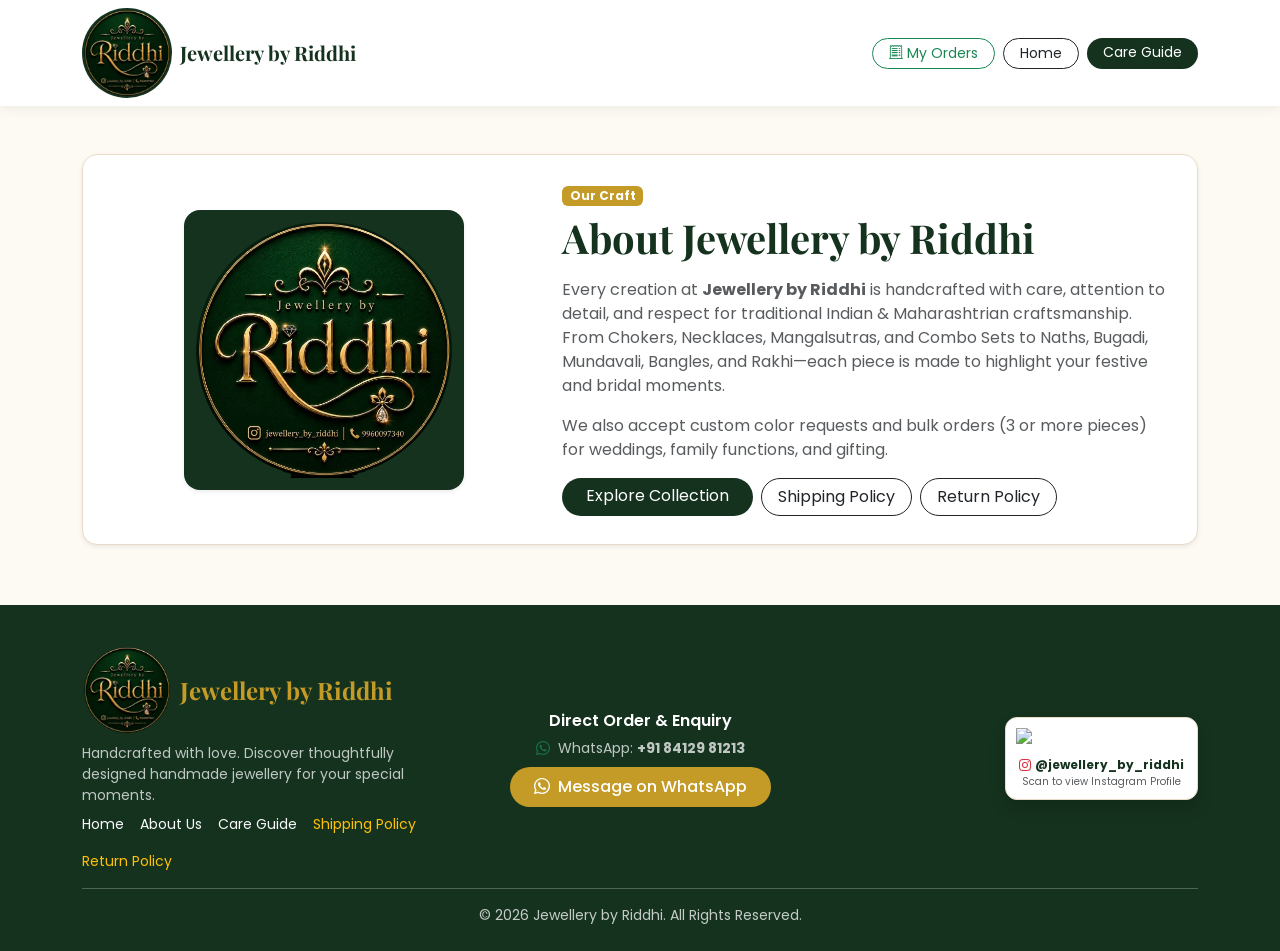
==== about.html @ 20cfe3bd "Add files via upload" ====
<!DOCTYPE html>
<html lang="en">
<head>
  <meta charset="UTF-8">
  <meta name="viewport" content="width=device-width, initial-scale=1.0">
  <title>About Us - Jewellery by Riddhi</title>
  <link href="https://cdn.jsdelivr.net/npm/bootstrap@5.3.2/dist/css/bootstrap.min.css" rel="stylesheet">
  <link rel="stylesheet" href="https://cdn.jsdelivr.net/npm/bootstrap-icons@1.11.1/font/bootstrap-icons.css">
  <link href="https://fonts.googleapis.com/css2?family=Playfair+Display:ital,wght@0,600;0,700;1,500&family=Poppins:wght@300;400;500;600&display=swap" rel="stylesheet">
  <link rel="stylesheet" href="css/style.css">
</head>
<body>
  <nav class="navbar sticky-top px-2 px-md-3">
    <div class="container d-flex justify-content-between align-items-center">
      <a href="index.html" class="d-flex align-items-center gap-2 text-decoration-none">
        <img src="assets/logo.png" alt="Jewellery by Riddhi Logo" class="brand-logo-img">
        <span class="brand-font fw-bold fs-5" style="color: var(--primary-green);">Jewellery by Riddhi</span>
      </a>
      <div class="d-flex gap-2">
        <button class="btn btn-outline-success btn-sm rounded-pill px-3 position-relative" data-bs-toggle="offcanvas" data-bs-target="#myOrdersOffcanvas"><i class="bi bi-receipt-cutoff me-1"></i>My Orders <span id="navOrdersCount" class="badge bg-success rounded-pill d-none">0</span></button>
        <a href="index.html" class="btn btn-outline-dark btn-sm rounded-pill px-3">Home</a>
        <a href="care-guide.html" class="btn btn-green btn-sm rounded-pill px-3">Care Guide</a>
      </div>
    </div>
  </nav>

  <section class="container my-5">
    <div class="info-card shadow-sm">
      <div class="row align-items-center g-4">
        <div class="col-md-5 text-center">
          <img src="assets/logo.png" alt="Jewellery by Riddhi" class="img-fluid rounded-4 shadow-sm" style="max-width: 280px; background:#15321e; padding:12px;">
        </div>
        <div class="col-md-7">
          <span class="badge mb-2" style="background-color: var(--accent-gold);">Our Craft</span>
          <h1 class="brand-font fw-bold mb-3" style="color: var(--primary-green);">About Jewellery by Riddhi</h1>
          <p class="text-muted">
            Every creation at <strong>Jewellery by Riddhi</strong> is handcrafted with care, attention to detail, and respect for traditional Indian & Maharashtrian craftsmanship. From Chokers, Necklaces, Mangalsutras, and Combo Sets to Naths, Bugadi, Mundavali, Bangles, and Rakhi—each piece is made to highlight your festive and bridal moments.
          </p>
          <p class="text-muted">
            We also accept custom color requests and bulk orders (3 or more pieces) for weddings, family functions, and gifting.
          </p>
          <div class="d-flex gap-2 flex-wrap mt-3">
            <a href="index.html" class="btn btn-green rounded-pill px-4">Explore Collection</a>
            <button class="btn btn-outline-dark rounded-pill px-3" onclick="openPolicyModal('shipping')">Shipping Policy</button>
            <button class="btn btn-outline-dark rounded-pill px-3" onclick="openPolicyModal('return')">Return Policy</button>
          </div>
        </div>
      </div>
    </div>
  </section>

  <!-- MY ORDERS OFFCANVAS -->
  <div class="offcanvas offcanvas-end" tabindex="-1" id="myOrdersOffcanvas">
    <div class="offcanvas-header" style="background-color: var(--primary-green); color: #fff;">
      <h5 class="offcanvas-title brand-font"><i class="bi bi-receipt-cutoff me-2"></i>My Placed Orders</h5>
      <button type="button" class="btn-close btn-close-white" data-bs-dismiss="offcanvas"></button>
    </div>
    <div class="offcanvas-body d-flex flex-column justify-content-between" style="background-color: var(--cream-bg);">
      <div>
        <div class="card border-0 shadow-sm p-2 mb-3 bg-white">
          <div class="row g-2">
            <div class="col-6">
              <label class="form-label mb-1 text-muted" style="font-size: 10px; font-weight: 600;">ORDER STATUS</label>
              <select id="myOrdersStatusFilter" class="form-select form-select-sm" onchange="renderMyOrders()">
                <option value="all">All Orders</option>
                <option value="Pending">Order Placed</option>
                <option value="Confirmed">Confirmation</option>
                <option value="Shipped">Shipped</option>
                <option value="Delivered">Delivered</option>
                <option value="Cancelled">Cancelled</option>
              </select>
            </div>
            <div class="col-6">
              <label class="form-label mb-1 text-muted" style="font-size: 10px; font-weight: 600;">DATE-WISE FILTER</label>
              <select id="myOrdersDateFilter" class="form-select form-select-sm" onchange="renderMyOrders()">
                <option value="all">All Dates</option>
                <option value="30d">Last 30 Days</option>
                <option value="3m">Last 3 Months</option>
                <option value="2026">Year 2026</option>
                <option value="2025">Year 2025</option>
              </select>
            </div>
          </div>
        </div>
        <div id="myOrdersListContainer"></div>
      </div>
      <div class="border-top pt-2 mt-2 text-center">
        <small class="text-muted d-block mb-2" style="font-size: 11px;">Orders placed on this device are saved here automatically.</small>
        <button class="btn btn-outline-danger btn-sm rounded-pill px-3" onclick="clearOrderHistory()">Clear History</button>
      </div>
    </div>
  </div>

  <div class="modal fade" id="policyModal" tabindex="-1" aria-hidden="true">
    <div class="modal-dialog modal-dialog-centered modal-lg">
      <div class="modal-content" style="background-color: var(--cream-bg); border-radius: 16px;">
        <div class="modal-header" style="background-color: var(--primary-green); color: #fff;">
          <h5 class="modal-title brand-font" id="policyModalTitle">Policy Details</h5>
          <button type="button" class="btn-close btn-close-white" data-bs-dismiss="modal"></button>
        </div>
        <div class="modal-body" id="policyModalBody"></div>
        <div class="modal-footer border-0">
          <button type="button" class="btn btn-green btn-sm px-4 rounded-pill" data-bs-dismiss="modal">Close</button>
        </div>
      </div>
    </div>
  </div>
  <footer>
    <div class="container">
      <div class="row g-4 align-items-center text-center text-md-start">
        <div class="col-md-4">
          <div class="d-flex align-items-center justify-content-center justify-content-md-start gap-2 mb-2">
            <img src="assets/logo.png" alt="Jewellery by Riddhi" class="brand-logo-img">
            <h4 class="brand-font fw-bold m-0" style="color: var(--accent-gold);">Jewellery by Riddhi</h4>
          </div>
          <p class="small text-light opacity-75 mb-2">Handcrafted with love. Discover thoughtfully designed handmade jewellery for your special moments.</p>
          <div class="d-flex justify-content-center justify-content-md-start gap-3 small flex-wrap">
            <a href="index.html" class="text-light text-decoration-none">Home</a>
            <a href="about.html" class="text-light text-decoration-none">About Us</a>
            <a href="care-guide.html" class="text-light text-decoration-none">Care Guide</a>
            <a href="javascript:void(0)" class="text-warning text-decoration-none" onclick="openPolicyModal('shipping')">Shipping Policy</a>
            <a href="javascript:void(0)" class="text-warning text-decoration-none" onclick="openPolicyModal('return')">Return Policy</a>
          </div>
        </div>

        <div class="col-md-4 text-center">
          <h6 class="fw-semibold mb-2">Direct Order & Enquiry</h6>
          <p class="small mb-2 text-light opacity-75">
            <i class="bi bi-whatsapp text-success me-1"></i> WhatsApp: <strong>+91 84129 81213</strong>
          </p>
          <a href="https://wa.me/918412981213?text=Hello%20Jewellery%20by%20Riddhi!%20I%20have%20an%20enquiry." target="_blank" class="btn btn-gold px-4 py-2 rounded-pill">
            <i class="bi bi-whatsapp me-1"></i> Message on WhatsApp
          </a>
        </div>

        <div class="col-md-4 text-center text-md-end">
          <div class="qr-box shadow">
            <img src="https://api.qrserver.com/v1/create-qr-code/?size=150x150&data=https://www.instagram.com/jewellery_by_riddhi/" alt="Instagram QR Code">
            <div class="fw-bold mt-1" style="color: var(--primary-green); font-size: 12px;">
              <i class="bi bi-instagram text-danger me-1"></i>@jewellery_by_riddhi
            </div>
            <div class="text-muted" style="font-size: 10px;">Scan to view Instagram Profile</div>
          </div>
        </div>
      </div>

      <hr class="border-light opacity-25 my-3">
      <p class="text-center small mb-0 opacity-75">© 2026 Jewellery by Riddhi. All Rights Reserved.</p>
    </div>
  </footer>

  <script src="https://cdn.jsdelivr.net/npm/bootstrap@5.3.2/dist/js/bootstrap.bundle.min.js"></script>
  <script src="js/data.js"></script>
  <script src="js/app.js"></script>
</body>
</html>
---- css/style.css ----
:root {
  --primary-green: #15321e;
  --primary-green-light: #1f492c;
  --accent-gold: #c59b27;
  --accent-gold-light: #e6c35c;
  --cream-bg: #fdfaf3;
  --card-peach: #fae8d4;
  --text-dark: #2c2c2c;
}

body {
  font-family: 'Poppins', sans-serif;
  background-color: var(--cream-bg);
  color: var(--text-dark);
  overflow-x: hidden;
}

h1, h2, h3, h4, .brand-font {
  font-family: 'Playfair Display', serif;
}

/* ==========================================
   ANIMATIONS & KEYFRAMES
   ========================================== */
@keyframes goldShimmer {
  0% { background-position: -200% center; }
  100% { background-position: 200% center; }
}

@keyframes floatAccent {
  0%, 100% { transform: translateY(0px) rotate(0deg); }
  50% { transform: translateY(-8px) rotate(3deg); }
}

@keyframes pulseUrgency {
  0%, 100% { transform: scale(1); box-shadow: 0 0 0 0 rgba(197, 155, 39, 0.45); }
  50% { transform: scale(1.03); box-shadow: 0 0 0 8px rgba(197, 155, 39, 0); }
}

@keyframes marqueeScroll {
  0% { transform: translateX(0%); }
  100% { transform: translateX(-50%); }
}

@keyframes cardReveal {
  from {
    opacity: 0;
    transform: translateY(18px);
  }
  to {
    opacity: 1;
    transform: translateY(0);
  }
}

.stagger-card {
  animation: cardReveal 0.55s cubic-bezier(0.22, 1, 0.36, 1) both;
}

.gold-shimmer-text {
  background: linear-gradient(90deg, var(--primary-green) 0%, #8b6914 35%, var(--accent-gold) 50%, #8b6914 65%, var(--primary-green) 100%);
  background-size: 200% auto;
  -webkit-background-clip: text;
  -webkit-text-fill-color: transparent;
  animation: goldShimmer 4.5s linear infinite;
}

/* ==========================================
   FESTIVE OFFER MARQUEE RIBBON
   ========================================== */
.offer-marquee-bar {
  background: linear-gradient(90deg, #102617, var(--primary-green), #1b4027, var(--primary-green), #102617);
  color: #fff;
  border-bottom: 1.5px solid var(--accent-gold);
  overflow: hidden;
  white-space: nowrap;
  padding: 7px 0;
  font-size: 12.5px;
  letter-spacing: 0.4px;
  position: relative;
  z-index: 1031;
}

.offer-marquee-track {
  display: inline-flex;
  width: max-content;
  animation: marqueeScroll 28s linear infinite;
}

.offer-marquee-bar:hover .offer-marquee-track {
  animation-play-state: paused;
}

.offer-marquee-item {
  display: inline-flex;
  align-items: center;
  gap: 8px;
  padding: 0 28px;
  color: #fdfaf3;
  font-weight: 500;
}

.offer-marquee-item .gold-pill {
  background: linear-gradient(135deg, var(--accent-gold), #e5be46);
  color: #15321e;
  font-weight: 700;
  padding: 1px 8px;
  border-radius: 50px;
  font-size: 11px;
  text-transform: uppercase;
}

/* ==========================================
   NAVBAR & CENTERED BRAND LOGO
   ========================================== */
.navbar {
  background-color: #ffffff;
  box-shadow: 0 2px 12px rgba(21, 50, 30, 0.08);
  padding-top: 8px;
  padding-bottom: 8px;
}

.navbar-grid {
  display: grid;
  grid-template-columns: 1fr auto 1fr;
  align-items: center;
  width: 100%;
}

.nav-left-slot {
  justify-self: start;
}

.nav-center-slot {
  justify-self: center;
}

.nav-right-slot {
  justify-self: end;
}

.brand-logo-img {
  width: 90px;
  height: 90px;
  object-fit: contain;
  border-radius: 50%;
  background-color: #15321e;
  padding: 2px;
  transition: transform 0.3s ease, box-shadow 0.3s ease;
}

.brand-logo-img:hover {
  transform: scale(1.04);
  box-shadow: 0 4px 14px rgba(197, 155, 39, 0.35);
}

@media (max-width: 576px) {
  .brand-logo-img {
    width: 64px;
    height: 64px;
  }
}

/* ==========================================
   HERO SECTION & FLOATING ACCENTS
   ========================================== */
.hero-section {
  background: linear-gradient(rgba(253, 250, 243, 0.85), rgba(245, 232, 210, 0.91)),
              url('https://images.unsplash.com/photo-1611591437281-460bfbe1220a?auto=format&fit=crop&w=1200&q=80') center/cover;
  padding: 46px 15px 40px;
  border-bottom: 1px solid #eadbc8;
  position: relative;
  overflow: hidden;
}

.hero-float-badge {
  position: absolute;
  color: rgba(197, 155, 39, 0.25);
  font-size: 2.2rem;
  pointer-events: none;
  animation: floatAccent 4.5s ease-in-out infinite;
}

.hero-float-1 { top: 18px; left: 8%; animation-delay: 0s; }
.hero-float-2 { bottom: 20px; right: 10%; animation-delay: 1.5s; }
.hero-float-3 { top: 28px; right: 18%; font-size: 1.5rem; animation-delay: 0.8s; }

/* ==========================================
   HOME PAGE HIGHLIGHTED OFFER CARDS
   ========================================== */
.offer-highlight-card {
  background: linear-gradient(135deg, #fffdf9 0%, #fae8d4 100%);
  border: 1.5px solid #e2be78;
  border-radius: 14px;
  padding: 16px 18px;
  position: relative;
  overflow: hidden;
  transition: transform 0.28s ease, box-shadow 0.28s ease;
  height: 100%;
  cursor: pointer;
}

.offer-highlight-card:hover {
  transform: translateY(-4px);
  box-shadow: 0 10px 22px rgba(21, 50, 30, 0.13);
}

.offer-highlight-card.featured-green {
  background: linear-gradient(135deg, #15321e 0%, #224d30 100%);
  border-color: var(--accent-gold);
  color: #fff;
}

.offer-urgency-pill {
  display: inline-block;
  background: #dc3545;
  color: #fff;
  font-size: 10px;
  font-weight: 600;
  padding: 2px 9px;
  border-radius: 50px;
  letter-spacing: 0.4px;
  animation: pulseUrgency 2.4s infinite;
}

.btn-green {
  background-color: var(--primary-green);
  color: #fff;
  border: none;
  transition: all 0.25s ease;
}
.btn-green:hover {
  background-color: #1f492c;
  color: #fff;
  transform: translateY(-1px);
  box-shadow: 0 4px 12px rgba(21, 50, 30, 0.2);
}

.btn-gold {
  background-color: var(--accent-gold);
  color: #fff;
  border: none;
  font-weight: 500;
  transition: all 0.25s ease;
}
.btn-gold:hover {
  background-color: #b0881e;
  color: #fff;
  transform: translateY(-1px);
}

/* Section Titles */
.section-title {
  font-style: italic;
  font-weight: 700;
  color: var(--primary-green);
}

/* Category & New Arrival Cards */
.custom-card {
  background-color: var(--card-peach);
  border: 1px solid #eed6bc;
  border-radius: 12px;
  overflow: hidden;
  transition: transform 0.3s ease, box-shadow 0.3s ease, border-color 0.3s ease;
  cursor: pointer;
  height: 100%;
}
.custom-card:hover {
  transform: translateY(-5px);
  border-color: var(--accent-gold);
  box-shadow: 0 10px 20px rgba(21, 50, 30, 0.14);
}
.custom-card img {
  width: 100%;
  height: auto;
  object-fit: inherit !important;
  transition: transform 0.4s ease;
}
.custom-card:hover img {
  transform: scale(1.04);
}
.card-footer-title {
  padding: 10px 8px;
  text-align: center;
  font-family: 'Playfair Display', serif;
  font-weight: 600;
  font-size: 0.95rem;
  color: var(--primary-green);
}

/* Product Grid Card */
.product-card {
  background: #fff;
  border: 1px solid #eadbc8;
  border-radius: 12px;
  overflow: hidden;
  transition: transform 0.3s ease, box-shadow 0.3s ease, border-color 0.3s ease;
  cursor: pointer;
  height: 100%;
  display: flex;
  flex-direction: column;
  justify-content: space-between;
}
.product-card:hover {
  box-shadow: 0 10px 24px rgba(21, 50, 30, 0.12);
  border-color: var(--accent-gold);
  transform: translateY(-4px);
}
.product-card img {
  width: 100%;
  height: 240px;
  object-fit: inherit;
  transition: transform 0.4s ease;
}
.product-card:hover img {
  transform: scale(1.03);
}

/* Price & Discount Badges */
.price-tag {
  color: var(--primary-green);
  font-weight: 700;
  font-size: 1.05rem;
}
.actual-price {
  text-decoration: line-through;
  color: #8c8c8c;
  font-size: 0.82rem;
  font-weight: 400;
}
.discount-badge {
  background: linear-gradient(135deg, #d6334c, #b01e35);
  color: #fff;
  font-size: 10px;
  font-weight: 600;
  padding: 2px 7px;
  border-radius: 50px;
  letter-spacing: 0.3px;
}

/* Out of stock / Available Soon styling */
.product-card.out-of-stock img {
  filter: grayscale(50%) opacity(0.88);
}

/* Custom City Autocomplete Dropdown */
.city-autocomplete-wrap {
  position: relative;
}
.city-suggestions-list {
  position: absolute;
  top: 100%;
  left: 0;
  right: 0;
  z-index: 1060;
  background: #fff;
  border: 1px solid #d8c3a5;
  border-top: none;
  border-radius: 0 0 10px 10px;
  max-height: 175px;
  overflow-y: auto;
  box-shadow: 0 8px 18px rgba(0, 0, 0, 0.12);
}
.city-suggestion-item {
  padding: 7px 12px;
  font-size: 12.5px;
  cursor: pointer;
  border-bottom: 1px solid #f5eee4;
  display: flex;
  align-items: center;
  gap: 6px;
}
.city-suggestion-item:last-child {
  border-bottom: none;
}
.city-suggestion-item:hover,
.city-suggestion-item.active {
  background-color: #fae8d4;
  color: var(--primary-green);
  font-weight: 600;
}

/* Product Detail Gallery & Fullscreen Trigger */
.media-main-box {
  width: 100%;
  height: 290px;
  background: #fff;
  border-radius: 12px;
  overflow: hidden;
  border: 1px solid #eadbc8;
  position: relative;
  display: flex;
  align-items: center;
  justify-content: center;
}
.media-main-box img,
.media-main-box video {
  width: 100%;
  height: 100%;
  object-fit: inherit;
  cursor: zoom-in;
}
.fullscreen-btn {
  position: absolute;
  top: 10px;
  right: 10px;
  z-index: 5;
  background: rgba(21, 50, 30, 0.85);
  color: #fff;
  border: 1px solid var(--accent-gold);
  border-radius: 8px;
  padding: 5px 9px;
  font-size: 12px;
  cursor: pointer;
}
.thumb-list {
  display: flex;
  gap: 8px;
  margin-top: 10px;
  overflow-x: auto;
  padding-bottom: 4px;
}
.thumb-item {
  width: 64px;
  height: 64px;
  border-radius: 8px;
  overflow: hidden;
  border: 2px solid transparent;
  cursor: pointer;
  position: relative;
  flex-shrink: 0;
}
.thumb-item.active {
  border-color: var(--primary-green);
}
.thumb-item img {
  width: 100%;
  height: 100%;
  object-fit: cover;
}
.video-badge-icon {
  position: absolute;
  inset: 0;
  background: rgba(0, 0, 0, 0.45);
  color: #fff;
  display: flex;
  align-items: center;
  justify-content: center;
  font-size: 1.3rem;
}

/* Fullscreen Lightbox Overlay */
.fullscreen-overlay {
  position: fixed;
  inset: 0;
  background: rgba(0, 0, 0, 0.94);
  z-index: 2000;
  display: none;
  align-items: center;
  justify-content: center;
  padding: 20px;
}
.fullscreen-overlay.active {
  display: flex;
}
.fullscreen-overlay img,
.fullscreen-overlay video {
  max-width: 96vw;
  max-height: 90vh;
  border-radius: 10px;
  box-shadow: 0 10px 35px rgba(0,0,0,0.6);
}
.close-fullscreen-btn {
  position: fixed;
  top: 18px;
  right: 22px;
  z-index: 2010;
  background: #fff;
  color: #000;
  border: none;
  width: 42px;
  height: 42px;
  border-radius: 50%;
  font-size: 22px;
  font-weight: bold;
  cursor: pointer;
}

/* QR Card */
.qr-box {
  background: #fff;
  border: 1px solid #eadbc8;
  border-radius: 12px;
  padding: 10px;
  text-align: center;
  display: inline-block;
}
.qr-box img {
  width: 115px;
  height: 115px;
}

/* Floating Cart */
.floating-cart {
  position: fixed;
  bottom: 20px;
  right: 20px;
  z-index: 1040;
  background-color: var(--primary-green);
  color: #fff;
  border: 2px solid var(--accent-gold);
  border-radius: 50px;
  padding: 10px 18px;
  box-shadow: 0 4px 15px rgba(0,0,0,0.25);
  display: flex;
  align-items: center;
  gap: 8px;
  cursor: pointer;
  transition: transform 0.25s ease;
}
.floating-cart:hover {
  transform: scale(1.04);
}

/* Info / Page Cards */
.info-card {
  background: #fff;
  border: 1px solid #eadbc8;
  border-radius: 15px;
  padding: 28px;
}

/* Footer */
footer {
  background-color: var(--primary-green);
  color: #fff;
  padding: 40px 15px 25px;
  margin-top: 60px;
}


/* ==========================================
   FAVORITES / WISHLIST HEART BUTTON
   ========================================== */
.fav-heart-btn {
  position: absolute;
  bottom: 8px;
  right: 8px;
  z-index: 4;
  width: 32px;
  height: 32px;
  border-radius: 50%;
  background: rgba(255, 255, 255, 0.94);
  border: 1px solid #eadbc8;
  color: #8c8c8c;
  display: flex;
  align-items: center;
  justify-content: center;
  font-size: 15px;
  box-shadow: 0 2px 8px rgba(0,0,0,0.12);
  transition: transform 0.2s ease, color 0.2s ease, background-color 0.2s ease;
  cursor: pointer;
}
.fav-heart-btn:hover {
  transform: scale(1.12);
  color: #dc3545;
}
.fav-heart-btn.active {
  color: #dc3545;
  background: #fff0f3;
  border-color: #f5c2c7;
}
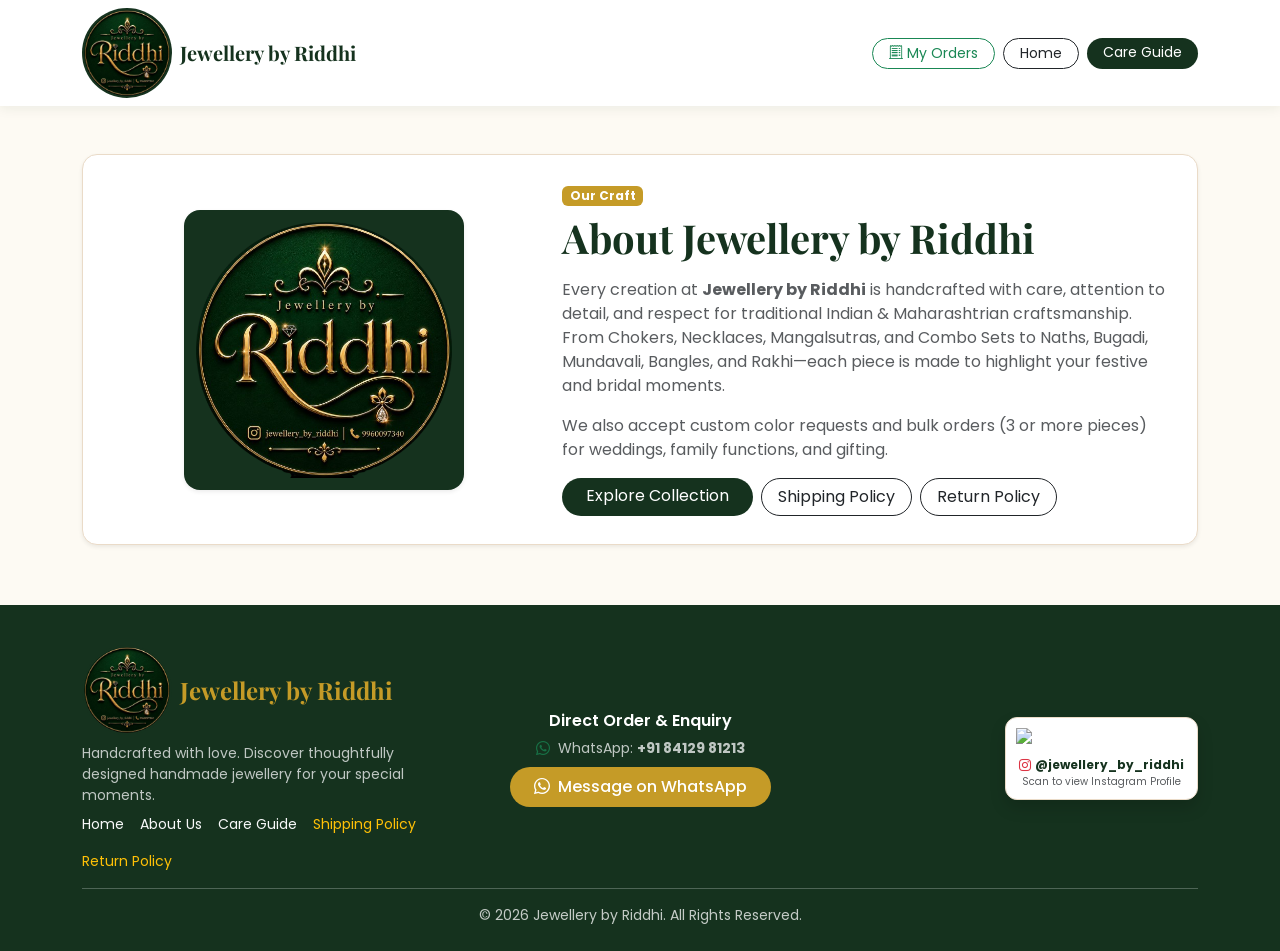
==== commit 6039ad27: "Add files via upload" ====
--- a/about.html
+++ b/about.html
@@ -150,7 +150,7 @@
   </footer>
 
   <script src="https://cdn.jsdelivr.net/npm/bootstrap@5.3.2/dist/js/bootstrap.bundle.min.js"></script>
-  <script src="js/data.js"></script>
-  <script src="js/app.js"></script>
+  <script src="js/data.js?v=34"></script>
+  <script src="js/app.js?v=34"></script>
 </body>
 </html>
--- a/css/style.css
+++ b/css/style.css
@@ -167,6 +167,7 @@
 .hero-section {
   background: linear-gradient(rgba(253, 250, 243, 0.85), rgba(245, 232, 210, 0.91)),
               url('https://images.unsplash.com/photo-1611591437281-460bfbe1220a?auto=format&fit=crop&w=1200&q=80') center/cover;
+  /* background-image: url("../assets/bg.png"); */
   padding: 46px 15px 40px;
   border-bottom: 1px solid #eadbc8;
   position: relative;
@@ -274,7 +275,7 @@
 .custom-card img {
   width: 100%;
   height: auto;
-  object-fit: inherit !important;
+  object-fit: cover;
   transition: transform 0.4s ease;
 }
 .custom-card:hover img {
@@ -310,7 +311,7 @@
 .product-card img {
   width: 100%;
   height: 240px;
-  object-fit: inherit;
+  object-fit: cover;
   transition: transform 0.4s ease;
 }
 .product-card:hover img {
@@ -384,7 +385,7 @@
 /* Product Detail Gallery & Fullscreen Trigger */
 .media-main-box {
   width: 100%;
-  height: 290px;
+  height: 340px;
   background: #fff;
   border-radius: 12px;
   overflow: hidden;
@@ -398,7 +399,7 @@
 .media-main-box video {
   width: 100%;
   height: 100%;
-  object-fit: inherit;
+  object-fit: cover;
   cursor: zoom-in;
 }
 .fullscreen-btn {
@@ -571,3 +572,159 @@
   background: #fff0f3;
   border-color: #f5c2c7;
 }
+
+
+/* ==========================================
+   MOBILE RESPONSIVE POLISH (PREVENT LAYOUT BREAKING)
+   ========================================== */
+html, body {
+  max-width: 100%;
+  overflow-x: hidden;
+}
+
+img, video, iframe {
+  max-width: 100%;
+}
+
+.table-responsive {
+  overflow-x: auto;
+  -webkit-overflow-scrolling: touch;
+}
+
+@media (max-width: 576px) {
+  .offer-marquee-bar {
+    font-size: 11px;
+    padding: 5px 0;
+  }
+  .offer-marquee-item {
+    padding: 0 14px;
+    gap: 6px;
+  }
+  .navbar .container {
+    padding-left: 6px;
+    padding-right: 6px;
+  }
+  .nav-right-slot {
+    gap: 5px !important;
+  }
+  .nav-right-slot .btn {
+    padding: 4px 7px !important;
+  }
+  .hero-section {
+    padding: 28px 10px 24px;
+  }
+  .hero-section h1.display-5 {
+    font-size: 1.55rem !important;
+    line-height: 1.25;
+  }
+  .offer-highlight-card {
+    padding: 13px 14px;
+  }
+  .offer-highlight-card h5 {
+    font-size: 1rem;
+  }
+  .product-card img {
+    height: 175px;
+  }
+  .media-main-box {
+    height: 255px;
+  }
+  .thumb-item {
+    width: 54px;
+    height: 54px;
+  }
+  .floating-cart {
+    bottom: 12px;
+    right: 12px;
+    padding: 8px 13px;
+    font-size: 12px;
+  }
+  .offcanvas {
+    max-width: 92vw !important;
+  }
+  .admin-top-bar .container {
+    flex-direction: column;
+    align-items: flex-start !important;
+  }
+  .admin-top-bar .btn {
+    font-size: 11px;
+    padding: 4px 10px;
+  }
+  .size-pill-badge {
+    font-size: 10.5px;
+    padding: 3px 6px;
+  }
+}
+
+
+/* ==========================================
+   MOBILE CARD VIEW FOR ADMIN TABLES (< 768px)
+   ========================================== */
+@media (max-width: 767.98px) {
+  .navbar-grid {
+    gap: 4px;
+  }
+  .section-title {
+    font-size: 1.25rem;
+  }
+  .card-footer-title {
+    font-size: 0.85rem;
+    padding: 8px 6px;
+  }
+  .product-card .p-2 {
+    padding: 8px !important;
+  }
+  .product-card h6.small {
+    font-size: 0.8rem;
+    line-height: 1.3;
+  }
+  .price-tag {
+    font-size: 0.92rem;
+  }
+
+  /* Transform Admin Tables into Full-Detail Stacked Cards on Mobile */
+  table.admin-mobile-cards thead {
+    display: none;
+  }
+  table.admin-mobile-cards,
+  table.admin-mobile-cards tbody,
+  table.admin-mobile-cards tr,
+  table.admin-mobile-cards td {
+    display: block;
+    width: 100%;
+  }
+  table.admin-mobile-cards tbody {
+    padding: 10px;
+    background-color: #fdfaf5;
+  }
+  table.admin-mobile-cards tr {
+    background: #ffffff;
+    border: 1.5px solid #eadbc8;
+    border-radius: 14px;
+    padding: 12px;
+    margin-bottom: 12px;
+    box-shadow: 0 3px 10px rgba(21, 50, 30, 0.06);
+  }
+  table.admin-mobile-cards td {
+    border: none !important;
+    padding: 5px 0 !important;
+    text-align: left !important;
+    white-space: normal !important;
+  }
+  table.admin-mobile-cards td:last-child {
+    border-top: 1px dashed #eadbc8 !important;
+    margin-top: 8px;
+    padding-top: 10px !important;
+    display: flex;
+    justify-content: flex-end;
+    gap: 8px;
+  }
+  table.admin-mobile-cards td:last-child .btn {
+    padding: 5px 14px !important;
+    font-size: 12px !important;
+  }
+  .table-responsive {
+    max-height: none !important;
+    overflow-x: visible !important;
+  }
+}
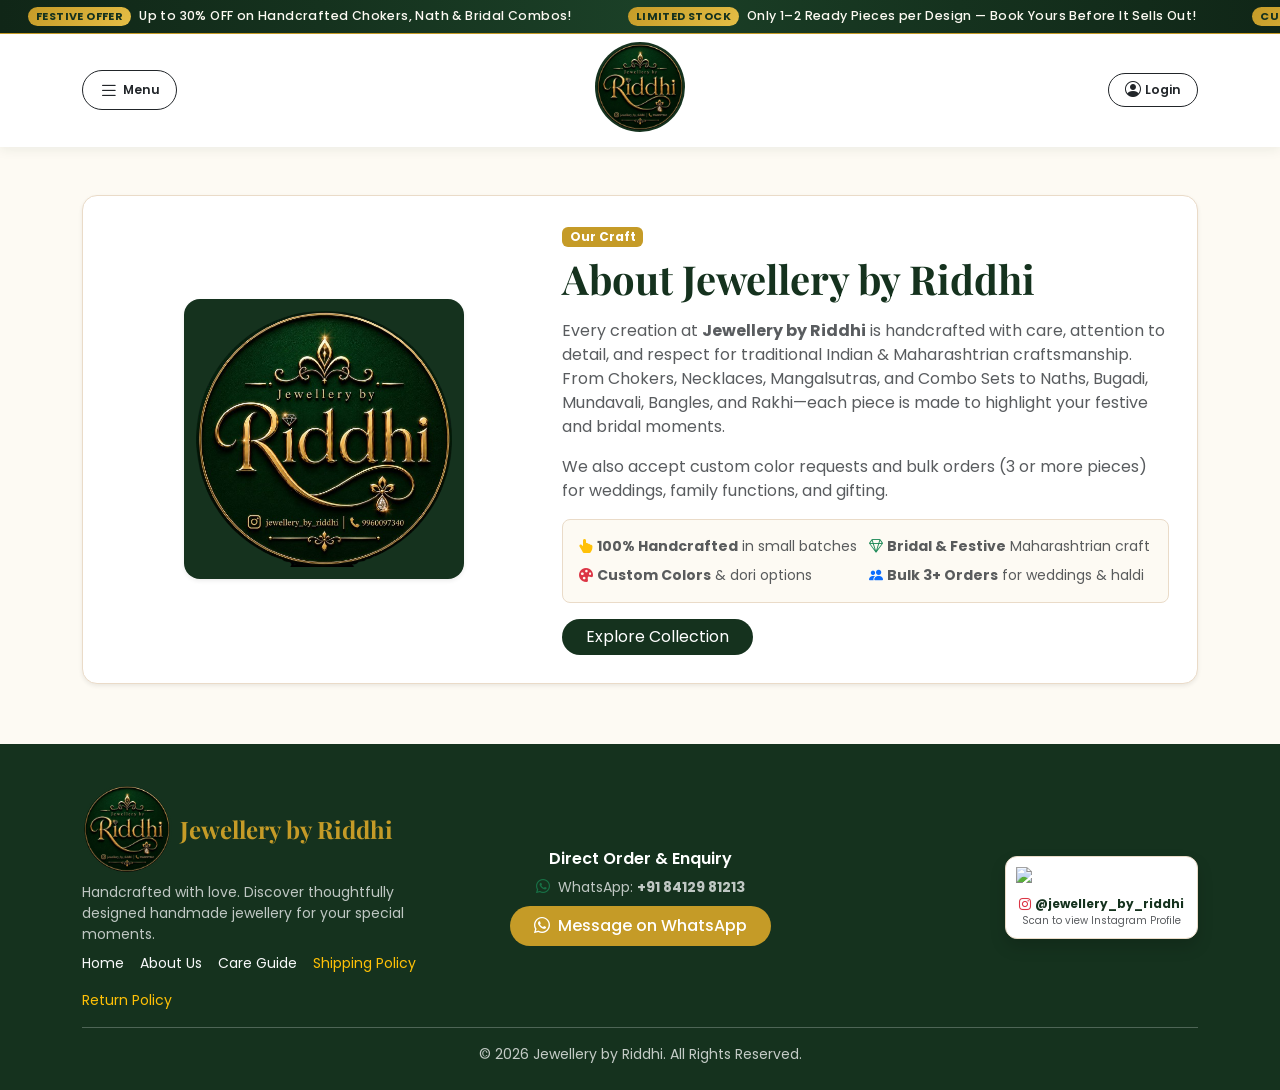
==== commit 60383041: "Add files via upload" ====
--- a/about.html
+++ b/about.html
@@ -4,25 +4,292 @@
   <meta charset="UTF-8">
   <meta name="viewport" content="width=device-width, initial-scale=1.0">
   <title>About Us - Jewellery by Riddhi</title>
+  <link rel="icon" type="image/png" href="assets/logo.png">
   <link href="https://cdn.jsdelivr.net/npm/bootstrap@5.3.2/dist/css/bootstrap.min.css" rel="stylesheet">
   <link rel="stylesheet" href="https://cdn.jsdelivr.net/npm/bootstrap-icons@1.11.1/font/bootstrap-icons.css">
   <link href="https://fonts.googleapis.com/css2?family=Playfair+Display:ital,wght@0,600;0,700;1,500&family=Poppins:wght@300;400;500;600&display=swap" rel="stylesheet">
   <link rel="stylesheet" href="css/style.css">
 </head>
 <body>
+  <!-- FESTIVE OFFER MARQUEE RIBBON -->
+  <div class="offer-marquee-bar">
+    <div class="offer-marquee-track" id="offerMarqueeTrack">
+      <div class="offer-marquee-item">
+        <span class="gold-pill">Festive Offer</span>
+        <span>Up to <strong>30% OFF</strong> on Handcrafted Chokers, Nath &amp; Bridal Combos!</span>
+      </div>
+      <div class="offer-marquee-item">
+        <span class="gold-pill">Limited Stock</span>
+        <span>Only 1–2 Ready Pieces per Design — Book Yours Before It Sells Out!</span>
+      </div>
+      <div class="offer-marquee-item">
+        <span class="gold-pill">Custom Bulk</span>
+        <span>Need 3–4+ Pieces for Weddings or Haldi? Custom Making Available!</span>
+      </div>
+      <div class="offer-marquee-item">
+        <span class="gold-pill">Festive Offer</span>
+        <span>Up to <strong>30% OFF</strong> on Handcrafted Chokers, Nath &amp; Bridal Combos!</span>
+      </div>
+      <div class="offer-marquee-item">
+        <span class="gold-pill">Limited Stock</span>
+        <span>Only 1–2 Ready Pieces per Design — Book Yours Before It Sells Out!</span>
+      </div>
+      <div class="offer-marquee-item">
+        <span class="gold-pill">Custom Bulk</span>
+        <span>Need 3–4+ Pieces for Weddings or Haldi? Custom Making Available!</span>
+      </div>
+    </div>
+  </div>
+
+  <!-- NAVBAR: LEFT MENU (offcanvas-start) | CENTER BRAND LOGO | RIGHT FAVORITES + MY ORDERS + CART -->
   <nav class="navbar sticky-top px-2 px-md-3">
-    <div class="container d-flex justify-content-between align-items-center">
-      <a href="index.html" class="d-flex align-items-center gap-2 text-decoration-none">
-        <img src="assets/logo.png" alt="Jewellery by Riddhi Logo" class="brand-logo-img">
-        <span class="brand-font fw-bold fs-5" style="color: var(--primary-green);">Jewellery by Riddhi</span>
-      </a>
-      <div class="d-flex gap-2">
-        <button class="btn btn-outline-success btn-sm rounded-pill px-3 position-relative" data-bs-toggle="offcanvas" data-bs-target="#myOrdersOffcanvas"><i class="bi bi-receipt-cutoff me-1"></i>My Orders <span id="navOrdersCount" class="badge bg-success rounded-pill d-none">0</span></button>
-        <a href="index.html" class="btn btn-outline-dark btn-sm rounded-pill px-3">Home</a>
-        <a href="care-guide.html" class="btn btn-green btn-sm rounded-pill px-3">Care Guide</a>
+    <div class="container">
+      <div class="navbar-grid">
+        <!-- Left: Menu Button -->
+        <div class="nav-left-slot d-flex align-items-center">
+          <button class="btn btn-outline-dark btn-sm px-2 px-md-3 py-1 d-flex align-items-center gap-1 rounded-pill" type="button" data-bs-toggle="offcanvas" data-bs-target="#menuOffcanvas" aria-label="Open Menu">
+            <i class="bi bi-list fs-5"></i>
+            <span class="d-none d-sm-inline small fw-semibold">Menu</span>
+          </button>
+        </div>
+
+        <!-- Center: Brand Logo -->
+        <div class="nav-center-slot text-center">
+          <div class="d-inline-flex flex-column align-items-center" style="cursor:pointer;" onclick="navigateTo('home'); adminLogoTap()">
+            <img src="assets/logo.png" alt="Jewellery by Riddhi Logo" class="brand-logo-img">
+          </div>
+        </div>
+
+        <!-- Right: Customer Mobile Login Only (Desktop & Mobile) -->
+        <div class="nav-right-slot d-flex align-items-center gap-1 gap-md-2">
+          <button id="navCustAccountBtn" class="btn btn-outline-dark btn-sm px-2 px-md-3 py-1 d-flex align-items-center gap-1 rounded-pill" onclick="handleCustomerAccountBtnClick()" title="Customer Mobile Login">
+            <i class="bi bi-person-circle fs-6"></i>
+            <span id="navCustAccountLabel" class="small fw-semibold">Login</span>
+          </button>
+        </div>
       </div>
     </div>
   </nav>
+
+  <!-- LEFT SIDEBAR MENU (offcanvas-start) -->
+  <div class="offcanvas offcanvas-start" tabindex="-1" id="menuOffcanvas">
+    <div class="offcanvas-header" style="background-color: var(--primary-green); color: #fff;">
+      <div class="d-flex align-items-center gap-2">
+        <img src="assets/logo.png" alt="Logo" class="brand-logo-img" style="width:60px;height:60px;">
+      </div>
+      <button type="button" class="btn-close btn-close-white" data-bs-dismiss="offcanvas"></button>
+    </div>
+    <div class="offcanvas-body d-flex flex-column justify-content-between" style="background-color: var(--cream-bg);">
+      <div>
+        <!-- CUSTOMER MOBILE ACCOUNT BOX IN SIDEBAR -->
+        <div class="mb-3 p-2 rounded-3 bg-white border shadow-sm">
+          <div id="sidebarCustLoggedOutView" class="d-flex justify-content-between align-items-center gap-2">
+            <div class="small">
+              <div class="fw-bold text-dark"><i class="bi bi-person-circle me-1 text-success"></i>Customer Account</div>
+              <div class="text-muted" style="font-size: 10.5px;">Login with Mobile No. to sync Orders &amp; Enquiries</div>
+            </div>
+            <button type="button" class="btn btn-green btn-sm rounded-pill px-3 text-nowrap" style="font-size: 11px;" data-bs-dismiss="offcanvas" onclick="openCustomerMobileLoginModal()">
+              <i class="bi bi-phone me-1"></i> Login
+            </button>
+          </div>
+          <div id="sidebarCustLoggedInView" class="d-none">
+            <div class="d-flex justify-content-between align-items-center">
+              <div class="small">
+                <span class="badge bg-success-subtle text-success border border-success-subtle mb-1">Logged In</span>
+                <div class="fw-bold text-dark" id="sidebarCustMobileDisplay">+91 00000 00000</div>
+              </div>
+              <button type="button" class="btn btn-outline-danger btn-sm rounded-pill px-2 py-0" style="font-size: 11px;" onclick="logoutCustomerMobileSession()">
+                <i class="bi bi-box-arrow-right me-1"></i> Logout
+              </button>
+            </div>
+          </div>
+        </div>
+
+        <ul class="list-group list-group-flush mb-3">
+          <li class="list-group-item bg-transparent">
+            <a href="javascript:void(0)" class="text-decoration-none text-dark fw-semibold" onclick="navigateTo('home')" data-bs-dismiss="offcanvas">
+              <i class="bi bi-house-door me-2"></i>Home
+            </a>
+          </li>
+          <li class="list-group-item bg-transparent">
+            <a href="javascript:void(0)" class="text-decoration-none text-dark fw-semibold" onclick="openProductsView('All')" data-bs-dismiss="offcanvas">
+              <i class="bi bi-grid me-2"></i>All Products (Filter)
+            </a>
+          </li>
+          <li class="list-group-item bg-transparent d-flex justify-content-between align-items-center">
+            <a href="javascript:void(0)" class="text-decoration-none text-dark fw-semibold flex-grow-1" onclick="openFavoritesView()" data-bs-dismiss="offcanvas">
+              <i class="bi bi-heart-fill text-danger me-2"></i>My Favorites
+            </a>
+            <span id="navFavCount" class="badge rounded-pill bg-danger d-none">0</span>
+          </li>
+          <li class="list-group-item bg-transparent d-flex justify-content-between align-items-center">
+            <a href="javascript:void(0)" class="text-decoration-none text-dark fw-semibold flex-grow-1" data-bs-toggle="offcanvas" data-bs-target="#myOrdersOffcanvas" onclick="switchCustomerActivityTab('orders')">
+              <i class="bi bi-receipt-cutoff text-success me-2"></i>My Orders
+            </a>
+            <span id="navOrdersCount" class="badge rounded-pill bg-success d-none">0</span>
+          </li>
+          <li class="list-group-item bg-transparent d-flex justify-content-between align-items-center">
+            <a href="javascript:void(0)" class="text-decoration-none text-dark fw-semibold flex-grow-1" data-bs-toggle="offcanvas" data-bs-target="#myOrdersOffcanvas" onclick="switchCustomerActivityTab('enquiries')">
+              <i class="bi bi-chat-dots-fill text-warning me-2"></i>My Enquiries
+            </a>
+            <span id="navEnquiriesCount" class="badge rounded-pill bg-danger d-none">0</span>
+          </li>
+          <li class="list-group-item bg-transparent d-flex justify-content-between align-items-center">
+            <a href="javascript:void(0)" class="text-decoration-none text-dark fw-semibold flex-grow-1" data-bs-toggle="offcanvas" data-bs-target="#cartOffcanvas">
+              <i class="bi bi-bag-heart-fill text-primary me-2"></i>Shopping Cart
+            </a>
+            <span id="navCartCount" class="badge rounded-pill bg-danger">0</span>
+          </li>
+          <li class="list-group-item bg-transparent">
+            <a href="about.html" class="text-decoration-none text-dark fw-semibold">
+              <i class="bi bi-info-circle me-2"></i>About Us
+            </a>
+          </li>
+          <li class="list-group-item bg-transparent">
+            <a href="care-guide.html" class="text-decoration-none text-dark fw-semibold">
+              <i class="bi bi-stars me-2"></i>Care Guide
+            </a>
+          </li>
+          <li class="list-group-item bg-transparent">
+            <a href="shipping-policy.html" class="text-decoration-none text-dark fw-semibold">
+              <i class="bi bi-truck me-2"></i>Shipping Policy
+            </a>
+          </li>
+          <li class="list-group-item bg-transparent">
+            <a href="javascript:void(0)" class="text-decoration-none text-dark fw-semibold" onclick="openPolicyModal('return')" data-bs-dismiss="offcanvas">
+              <i class="bi bi-arrow-counterclockwise me-2"></i>Return Policy
+            </a>
+          </li>
+        </ul>
+
+        <h6 class="fw-bold px-3 mb-2 text-uppercase small" style="color: var(--accent-gold); letter-spacing: 1px;">All Categories</h6>
+        <div class="list-group list-group-flush px-2 mb-3" id="sidebarCategoryList" style="max-height: 220px; overflow-y: auto;"></div>
+      </div>
+
+      <div class="text-center border-top pt-3">
+        <p class="small fw-semibold mb-2" style="color: var(--primary-green);">Follow Us on Instagram</p>
+        <div class="qr-box shadow-sm">
+          <img src="https://api.qrserver.com/v1/create-qr-code/?size=150x150&data=https://www.instagram.com/jewellery_by_riddhi/" alt="Instagram QR">
+          <div class="small fw-bold mt-1" style="color: var(--primary-green); font-size: 11px;">@jewellery_by_riddhi</div>
+        </div>
+        <div class="mt-2">
+          <a href="https://www.instagram.com/jewellery_by_riddhi/" target="_blank" class="btn btn-sm btn-outline-dark rounded-pill px-3">
+            <i class="bi bi-instagram me-1"></i> Open Instagram
+          </a>
+        </div>
+      </div>
+    </div>
+  </div>
+
+  <!-- LEFT SIDEBAR MENU (offcanvas-start) -->
+  <div class="offcanvas offcanvas-start" tabindex="-1" id="menuOffcanvas">
+    <div class="offcanvas-header" style="background-color: var(--primary-green); color: #fff;">
+      <div class="d-flex align-items-center gap-2">
+        <img src="assets/logo.png" alt="Logo" class="brand-logo-img" style="width:60px;height:60px;">
+      </div>
+      <button type="button" class="btn-close btn-close-white" data-bs-dismiss="offcanvas"></button>
+    </div>
+    <div class="offcanvas-body d-flex flex-column justify-content-between" style="background-color: var(--cream-bg);">
+      <div>
+        <!-- CUSTOMER MOBILE ACCOUNT BOX IN SIDEBAR -->
+        <div class="mb-3 p-2 rounded-3 bg-white border shadow-sm">
+          <div id="sidebarCustLoggedOutView" class="d-flex justify-content-between align-items-center gap-2">
+            <div class="small">
+              <div class="fw-bold text-dark"><i class="bi bi-person-circle me-1 text-success"></i>Customer Account</div>
+              <div class="text-muted" style="font-size: 10.5px;">Login with Mobile No. to sync Orders &amp; Enquiries</div>
+            </div>
+            <button type="button" class="btn btn-green btn-sm rounded-pill px-3 text-nowrap" style="font-size: 11px;" data-bs-dismiss="offcanvas" onclick="openCustomerMobileLoginModal()">
+              <i class="bi bi-phone me-1"></i> Login
+            </button>
+          </div>
+          <div id="sidebarCustLoggedInView" class="d-none">
+            <div class="d-flex justify-content-between align-items-center">
+              <div class="small">
+                <span class="badge bg-success-subtle text-success border border-success-subtle mb-1">Logged In</span>
+                <div class="fw-bold text-dark" id="sidebarCustMobileDisplay">+91 00000 00000</div>
+              </div>
+              <button type="button" class="btn btn-outline-danger btn-sm rounded-pill px-2 py-0" style="font-size: 11px;" onclick="logoutCustomerMobileSession()">
+                <i class="bi bi-box-arrow-right me-1"></i> Logout
+              </button>
+            </div>
+          </div>
+        </div>
+
+        <ul class="list-group list-group-flush mb-3">
+          <li class="list-group-item bg-transparent">
+            <a href="javascript:void(0)" class="text-decoration-none text-dark fw-semibold" onclick="navigateTo('home')" data-bs-dismiss="offcanvas">
+              <i class="bi bi-house-door me-2"></i>Home
+            </a>
+          </li>
+          <li class="list-group-item bg-transparent">
+            <a href="javascript:void(0)" class="text-decoration-none text-dark fw-semibold" onclick="openProductsView('All')" data-bs-dismiss="offcanvas">
+              <i class="bi bi-grid me-2"></i>All Products (Filter)
+            </a>
+          </li>
+          <li class="list-group-item bg-transparent d-flex justify-content-between align-items-center">
+            <a href="javascript:void(0)" class="text-decoration-none text-dark fw-semibold flex-grow-1" onclick="openFavoritesView()" data-bs-dismiss="offcanvas">
+              <i class="bi bi-heart-fill text-danger me-2"></i>My Favorites
+            </a>
+            <span id="navFavCount" class="badge rounded-pill bg-danger d-none">0</span>
+          </li>
+          <li class="list-group-item bg-transparent d-flex justify-content-between align-items-center">
+            <a href="javascript:void(0)" class="text-decoration-none text-dark fw-semibold flex-grow-1" data-bs-toggle="offcanvas" data-bs-target="#myOrdersOffcanvas" onclick="switchCustomerActivityTab('orders')">
+              <i class="bi bi-receipt-cutoff text-success me-2"></i>My Orders
+            </a>
+            <span id="navOrdersCount" class="badge rounded-pill bg-success d-none">0</span>
+          </li>
+          <li class="list-group-item bg-transparent d-flex justify-content-between align-items-center">
+            <a href="javascript:void(0)" class="text-decoration-none text-dark fw-semibold flex-grow-1" data-bs-toggle="offcanvas" data-bs-target="#myOrdersOffcanvas" onclick="switchCustomerActivityTab('enquiries')">
+              <i class="bi bi-chat-dots-fill text-warning me-2"></i>My Enquiries
+            </a>
+            <span id="navEnquiriesCount" class="badge rounded-pill bg-danger d-none">0</span>
+          </li>
+          <li class="list-group-item bg-transparent d-flex justify-content-between align-items-center">
+            <a href="javascript:void(0)" class="text-decoration-none text-dark fw-semibold flex-grow-1" data-bs-toggle="offcanvas" data-bs-target="#cartOffcanvas">
+              <i class="bi bi-bag-heart-fill text-primary me-2"></i>Shopping Cart
+            </a>
+            <span id="navCartCount" class="badge rounded-pill bg-danger">0</span>
+          </li>
+          <li class="list-group-item bg-transparent">
+            <a href="about.html" class="text-decoration-none text-dark fw-semibold">
+              <i class="bi bi-info-circle me-2"></i>About Us
+            </a>
+          </li>
+          <li class="list-group-item bg-transparent">
+            <a href="care-guide.html" class="text-decoration-none text-dark fw-semibold">
+              <i class="bi bi-stars me-2"></i>Care Guide
+            </a>
+          </li>
+          <li class="list-group-item bg-transparent">
+            <a href="shipping-policy.html" class="text-decoration-none text-dark fw-semibold">
+              <i class="bi bi-truck me-2"></i>Shipping Policy
+            </a>
+          </li>
+          <li class="list-group-item bg-transparent">
+            <a href="return-policy.html" class="text-decoration-none text-dark fw-semibold">
+              <i class="bi bi-arrow-counterclockwise me-2"></i>Return Policy
+            </a>
+          </li>
+        </ul>
+
+        <h6 class="fw-bold px-3 mb-2 text-uppercase small" style="color: var(--accent-gold); letter-spacing: 1px;">All Categories</h6>
+        <div class="list-group list-group-flush px-2 mb-3" id="sidebarCategoryList" style="max-height: 220px; overflow-y: auto;"></div>
+      </div>
+
+      <div class="text-center border-top pt-3">
+        <p class="small fw-semibold mb-2" style="color: var(--primary-green);">Follow Us on Instagram</p>
+        <div class="qr-box shadow-sm">
+          <img src="https://api.qrserver.com/v1/create-qr-code/?size=150x150&data=https://www.instagram.com/jewellery_by_riddhi/" alt="Instagram QR">
+          <div class="small fw-bold mt-1" style="color: var(--primary-green); font-size: 11px;">@jewellery_by_riddhi</div>
+        </div>
+        <div class="mt-2">
+          <a href="https://www.instagram.com/jewellery_by_riddhi/" target="_blank" class="btn btn-sm btn-outline-dark rounded-pill px-3">
+            <i class="bi bi-instagram me-1"></i> Open Instagram
+          </a>
+        </div>
+      </div>
+    </div>
+  </div>
 
   <section class="container my-5">
     <div class="info-card shadow-sm">
@@ -34,22 +301,52 @@
           <span class="badge mb-2" style="background-color: var(--accent-gold);">Our Craft</span>
           <h1 class="brand-font fw-bold mb-3" style="color: var(--primary-green);">About Jewellery by Riddhi</h1>
           <p class="text-muted">
-            Every creation at <strong>Jewellery by Riddhi</strong> is handcrafted with care, attention to detail, and respect for traditional Indian & Maharashtrian craftsmanship. From Chokers, Necklaces, Mangalsutras, and Combo Sets to Naths, Bugadi, Mundavali, Bangles, and Rakhi—each piece is made to highlight your festive and bridal moments.
+            Every creation at <strong>Jewellery by Riddhi</strong> is handcrafted with care, attention to detail, and respect for traditional Indian &amp; Maharashtrian craftsmanship. From Chokers, Necklaces, Mangalsutras, and Combo Sets to Naths, Bugadi, Mundavali, Bangles, and Rakhi—each piece is made to highlight your festive and bridal moments.
           </p>
           <p class="text-muted">
             We also accept custom color requests and bulk orders (3 or more pieces) for weddings, family functions, and gifting.
           </p>
-          <div class="d-flex gap-2 flex-wrap mt-3">
+          <div class="p-3 rounded-3 mb-3" style="background-color: var(--cream-bg); border: 1px solid #eadbc8;">
+            <div class="row g-2 small text-muted">
+              <div class="col-6"><i class="bi bi-hand-index-thumb-fill text-warning me-1"></i><strong>100% Handcrafted</strong> in small batches</div>
+              <div class="col-6"><i class="bi bi-gem text-success me-1"></i><strong>Bridal &amp; Festive</strong> Maharashtrian craft</div>
+              <div class="col-6"><i class="bi bi-palette-fill text-danger me-1"></i><strong>Custom Colors</strong> &amp; dori options</div>
+              <div class="col-6"><i class="bi bi-people-fill text-primary me-1"></i><strong>Bulk 3+ Orders</strong> for weddings &amp; haldi</div>
+            </div>
+          </div>
+          <div class="mt-3">
             <a href="index.html" class="btn btn-green rounded-pill px-4">Explore Collection</a>
-            <button class="btn btn-outline-dark rounded-pill px-3" onclick="openPolicyModal('shipping')">Shipping Policy</button>
-            <button class="btn btn-outline-dark rounded-pill px-3" onclick="openPolicyModal('return')">Return Policy</button>
           </div>
         </div>
       </div>
     </div>
   </section>
 
-  <!-- MY ORDERS OFFCANVAS -->
+  <!-- CART OFFCANVAS -->
+  <div class="offcanvas offcanvas-end" tabindex="-1" id="cartOffcanvas">
+    <div class="offcanvas-header" style="background-color: var(--primary-green); color: #fff;">
+      <h5 class="offcanvas-title brand-font"><i class="bi bi-bag-heart me-2"></i>Your Shopping Cart</h5>
+      <button type="button" class="btn-close btn-close-white" data-bs-dismiss="offcanvas"></button>
+    </div>
+    <div class="offcanvas-body d-flex flex-column justify-content-between" style="background-color: var(--cream-bg);">
+      <div id="cartItemsContainer"></div>
+      <div class="border-top pt-3 mt-3">
+        <div class="d-flex justify-content-between align-items-center mb-1">
+          <span class="small text-muted">Total Discount / Savings:</span>
+          <span class="small fw-semibold text-success">₹<span id="cartSavingsTotal">0</span></span>
+        </div>
+        <div class="d-flex justify-content-between align-items-center mb-3">
+          <span class="fw-bold fs-5">Total Amount:</span>
+          <span class="fw-bold fs-5" style="color: var(--primary-green);">₹<span id="cartTotal">0</span></span>
+        </div>
+        <button class="btn btn-green w-100 py-2 fw-semibold" onclick="handleCheckoutCartClick()">
+          <i class="bi bi-whatsapp me-1"></i> Order All on WhatsApp
+        </button>
+      </div>
+    </div>
+  </div>
+
+  <!-- MY ORDERS OFFCANVAS (TWO TABS: MY ORDERS & MY ENQUIRIES + FILTERS) -->
   <div class="offcanvas offcanvas-end" tabindex="-1" id="myOrdersOffcanvas">
     <div class="offcanvas-header" style="background-color: var(--primary-green); color: #fff;">
       <h5 class="offcanvas-title brand-font"><i class="bi bi-receipt-cutoff me-2"></i>My Placed Orders</h5>
@@ -57,41 +354,175 @@
     </div>
     <div class="offcanvas-body d-flex flex-column justify-content-between" style="background-color: var(--cream-bg);">
       <div>
-        <div class="card border-0 shadow-sm p-2 mb-3 bg-white">
-          <div class="row g-2">
-            <div class="col-6">
-              <label class="form-label mb-1 text-muted" style="font-size: 10px; font-weight: 600;">ORDER STATUS</label>
-              <select id="myOrdersStatusFilter" class="form-select form-select-sm" onchange="renderMyOrders()">
-                <option value="all">All Orders</option>
-                <option value="Pending">Order Placed</option>
-                <option value="Confirmed">Confirmation</option>
-                <option value="Shipped">Shipped</option>
-                <option value="Delivered">Delivered</option>
-                <option value="Cancelled">Cancelled</option>
-              </select>
-            </div>
-            <div class="col-6">
-              <label class="form-label mb-1 text-muted" style="font-size: 10px; font-weight: 600;">DATE-WISE FILTER</label>
-              <select id="myOrdersDateFilter" class="form-select form-select-sm" onchange="renderMyOrders()">
-                <option value="all">All Dates</option>
-                <option value="30d">Last 30 Days</option>
-                <option value="3m">Last 3 Months</option>
-                <option value="2026">Year 2026</option>
-                <option value="2025">Year 2025</option>
-              </select>
-            </div>
-          </div>
-        </div>
-        <div id="myOrdersListContainer"></div>
-      </div>
+        <!-- CUSTOMER MOBILE SYNC BAR INSIDE MY ORDERS DRAWER -->
+        <div id="drawerCustSyncBanner" class="p-2 mb-2 rounded-3 bg-white border d-flex justify-content-between align-items-center gap-2">
+          <div class="small" style="font-size: 11px;">
+            <span id="drawerCustStatusText" class="text-muted">Login with mobile no. to load orders from all devices</span>
+          </div>
+          <button type="button" id="drawerCustLoginBtn" class="btn btn-green btn-sm py-0 px-2 rounded-pill text-nowrap" style="font-size: 11px;" onclick="openCustomerMobileLoginModal()">
+            <i class="bi bi-phone me-1"></i>Login
+          </button>
+          <button type="button" id="drawerCustLogoutBtn" class="btn btn-outline-danger btn-sm py-0 px-2 rounded-pill text-nowrap d-none" style="font-size: 11px;" onclick="logoutCustomerMobileSession()">
+            Logout
+          </button>
+        </div>
+
+        <!-- TWO SEPARATE TABS FOR CUSTOMER: MY ORDERS & MY ENQUIRIES -->
+        <ul class="nav nav-pills nav-fill mb-3 bg-white p-1 rounded-pill shadow-sm border" id="customerActivityTabs" role="tablist">
+          <li class="nav-item" role="presentation">
+            <button type="button" class="nav-link active rounded-pill py-1 small fw-semibold" id="tabBtnMyOrders" onclick="switchCustomerActivityTab('orders')">
+              <i class="bi bi-bag-check me-1"></i>My Orders
+            </button>
+          </li>
+          <li class="nav-item" role="presentation">
+            <button type="button" class="nav-link rounded-pill py-1 small fw-semibold" id="tabBtnMyEnquiries" onclick="switchCustomerActivityTab('enquiries')">
+              <i class="bi bi-chat-dots me-1"></i>My Enquiries
+            </button>
+          </li>
+        </ul>
+
+        <!-- TAB 1: MY ORDERS FILTERS & LIST -->
+        <div id="customerMyOrdersTabPane">
+          <div class="card border-0 shadow-sm p-2 mb-3 bg-white">
+            <div class="row g-2">
+              <div class="col-6">
+                <label class="form-label mb-1 text-muted" style="font-size: 10px; font-weight: 600;">ORDER STATUS</label>
+                <select id="myOrdersStatusFilter" class="form-select form-select-sm" onchange="renderMyOrders()">
+                  <option value="all">All Orders</option>
+                  <option value="Pending">Order Placed</option>
+                  <option value="Confirmed">Confirmation</option>
+                  <option value="Shipped">Shipped</option>
+                  <option value="Delivered">Delivered</option>
+                  <option value="Cancelled">Cancelled</option>
+                </select>
+              </div>
+              <div class="col-6">
+                <label class="form-label mb-1 text-muted" style="font-size: 10px; font-weight: 600;">DATE-WISE FILTER</label>
+                <select id="myOrdersDateFilter" class="form-select form-select-sm" onchange="toggleCustOrderCustomDate(); renderMyOrders()">
+                  <option value="all">All Dates</option>
+                  <option value="today">Today</option>
+                  <option value="7d">Last 7 Days</option>
+                  <option value="30d">Last 30 Days</option>
+                  <option value="3m">Last 3 Months</option>
+                  <option value="custom">Specific Date</option>
+                </select>
+              </div>
+              <div class="col-12 d-none" id="custOrderCustomDateWrap">
+                <input type="date" id="custOrderCustomDateInput" class="form-control form-control-sm" onchange="renderMyOrders()">
+              </div>
+            </div>
+          </div>
+
+          <div id="myOrdersListContainer"></div>
+        </div>
+
+        <!-- TAB 2: MY ENQUIRIES FILTERS & LIST -->
+        <div id="customerMyEnquiriesTabPane" class="d-none">
+          <div class="card border-0 shadow-sm p-2 mb-3 bg-white">
+            <div class="row g-2">
+              <div class="col-6">
+                <label class="form-label mb-1 text-muted" style="font-size: 10px; font-weight: 600;">ENQUIRY STATUS</label>
+                <select id="myEnquiriesStatusFilter" class="form-select form-select-sm" onchange="renderCustomerMyEnquiriesTab()">
+                  <option value="all">All Enquiries</option>
+                  <option value="New Enquiry">New Enquiry</option>
+                  <option value="Contacted">Contacted</option>
+                  <option value="Confirmed">Confirmed</option>
+                  <option value="Completed">Completed</option>
+                  <option value="Closed">Closed</option>
+                </select>
+              </div>
+              <div class="col-6">
+                <label class="form-label mb-1 text-muted" style="font-size: 10px; font-weight: 600;">DATE-WISE FILTER</label>
+                <select id="myEnquiriesDateFilter" class="form-select form-select-sm" onchange="toggleCustEnquiryCustomDate(); renderCustomerMyEnquiriesTab()">
+                  <option value="all">All Dates</option>
+                  <option value="today">Today</option>
+                  <option value="7d">Last 7 Days</option>
+                  <option value="30d">Last 30 Days</option>
+                  <option value="3m">Last 3 Months</option>
+                  <option value="custom">Specific Date</option>
+                </select>
+              </div>
+              <div class="col-12 d-none" id="custEnquiryCustomDateWrap">
+                <input type="date" id="custEnquiryCustomDateInput" class="form-control form-control-sm" onchange="renderCustomerMyEnquiriesTab()">
+              </div>
+            </div>
+          </div>
+
+          <div id="myEnquiriesTabListContainer"></div>
+        </div>
+      </div>
+
       <div class="border-top pt-2 mt-2 text-center">
-        <small class="text-muted d-block mb-2" style="font-size: 11px;">Orders placed on this device are saved here automatically.</small>
-        <button class="btn btn-outline-danger btn-sm rounded-pill px-3" onclick="clearOrderHistory()">Clear History</button>
-      </div>
-    </div>
-  </div>
-
-  <div class="modal fade" id="policyModal" tabindex="-1" aria-hidden="true">
+        <small class="text-muted d-block mb-2" style="font-size: 11px;">Orders &amp; enquiries placed on this device are saved here automatically.</small>
+        <div class="d-flex justify-content-center gap-2 flex-wrap">
+          <button type="button" class="btn btn-outline-danger btn-sm rounded-pill px-3" onclick="clearOrderHistory()">Clear Orders</button>
+          <button type="button" class="btn btn-outline-warning text-dark btn-sm rounded-pill px-3" onclick="clearEnquiryHistory()">Clear Enquiries</button>
+        </div>
+      </div>
+    </div>
+  </div>
+
+  <!-- CUSTOMER MOBILE-ONLY LOGIN MODAL (Jewellery by Riddhi) -->
+  <div class="modal fade" id="customerMobileLoginModal" tabindex="-1" aria-hidden="true">
+    <div class="modal-dialog modal-dialog-centered modal-sm">
+      <div class="modal-content" style="background-color: var(--cream-bg); border-radius: 18px; border: 2px solid var(--accent-gold); box-shadow: 0 14px 34px rgba(21,50,30,0.22);">
+        <div class="modal-header justify-content-center py-3" style="background: linear-gradient(135deg, #102617, var(--primary-green)); color: #fff; border-radius: 16px 16px 0 0; border-bottom: 1.5px solid var(--accent-gold);">
+          <h5 class="modal-title brand-font fw-bold m-0" style="color: var(--accent-gold-light);"><i class="bi bi-shield-check me-2 text-warning"></i>Login</h5>
+        </div>
+        <form onsubmit="submitCustomerMobileLogin(event)" autocomplete="off">
+          <div class="modal-body pt-3">
+            <div id="custMobileLoginErr" class="alert alert-danger py-1 px-2 small d-none"></div>
+            <div class="mb-2">
+              <label class="form-label small fw-semibold" for="custLoginMobileInput">Mobile Number (10 digits) *</label>
+              <div class="input-group input-group-sm">
+                <span class="input-group-text bg-white fw-bold rounded-start-pill px-3">+91</span>
+                <input type="tel" id="custLoginMobileInput" class="form-control fw-bold rounded-end-pill" required pattern="[0-9]{10}" minlength="10" maxlength="10"
+                       oninput="this.value=this.value.replace(/[^0-9]/g,'').slice(0,10)" placeholder="e.g. 9876543210">
+              </div>
+            </div>
+          </div>
+          <div class="modal-footer border-0 pt-0 justify-content-center gap-2 pb-3">
+            <button type="button" class="btn btn-outline-secondary btn-sm rounded-pill px-3" data-bs-dismiss="modal">Cancel</button>
+            <button type="submit" id="custMobileLoginSubmitBtn" class="btn btn-green btn-sm rounded-pill px-4 fw-semibold">
+              <i class="bi bi-shield-check me-1"></i> Login
+            </button>
+          </div>
+        </form>
+      </div>
+    </div>
+  </div>  <!-- ADMIN LOGIN MODAL -->
+  <div class="modal fade" id="adminLoginModal" tabindex="-1" aria-hidden="true">
+    <div class="modal-dialog modal-dialog-centered modal-sm">
+      <div class="modal-content" style="background-color: var(--cream-bg); border-radius: 16px;">
+        <div class="modal-header" style="background-color: var(--primary-green); color: #fff;">
+          <h5 class="modal-title brand-font"><i class="bi bi-shield-lock me-2"></i>Admin Login</h5>
+          <button type="button" class="btn-close btn-close-white" data-bs-dismiss="modal" aria-label="Close"></button>
+        </div>
+        <form onsubmit="submitAdminLogin(event)" autocomplete="off">
+          <div class="modal-body">
+            <div id="adminLoginError" class="alert alert-danger py-2 small d-none" role="alert"></div>
+            <div class="mb-2">
+              <label class="form-label small fw-semibold" for="adminUser">Username</label>
+              <input type="text" id="adminUser" class="form-control form-control-sm" required autocomplete="username" autocapitalize="none" spellcheck="false">
+            </div>
+            <div class="mb-1">
+              <label class="form-label small fw-semibold" for="adminPass">Password</label>
+              <div class="input-group input-group-sm">
+                <input type="password" id="adminPass" class="form-control" required autocomplete="current-password">
+                <button class="btn btn-outline-secondary" type="button" onclick="const f=document.getElementById('adminPass'); f.type = f.type==='password' ? 'text' : 'password'" aria-label="Show or hide password"><i class="bi bi-eye"></i></button>
+              </div>
+            </div>
+          </div>
+          <div class="modal-footer border-0">
+            <button type="button" class="btn btn-outline-secondary btn-sm" data-bs-dismiss="modal">Cancel</button>
+            <button type="submit" id="adminLoginBtn" class="btn btn-green btn-sm px-4 rounded-pill">Login</button>
+          </div>
+        </form>
+      </div>
+    </div>
+  </div>
+
+  <div class="modal fade" id="policyModal" tabindex="-1" aria-hidden="true" style=" background: rgba(0, 0, 0, 0.7);">
     <div class="modal-dialog modal-dialog-centered modal-lg">
       <div class="modal-content" style="background-color: var(--cream-bg); border-radius: 16px;">
         <div class="modal-header" style="background-color: var(--primary-green); color: #fff;">
@@ -105,6 +536,7 @@
       </div>
     </div>
   </div>
+
   <footer>
     <div class="container">
       <div class="row g-4 align-items-center text-center text-md-start">
@@ -124,7 +556,7 @@
         </div>
 
         <div class="col-md-4 text-center">
-          <h6 class="fw-semibold mb-2">Direct Order & Enquiry</h6>
+          <h6 class="fw-semibold mb-2">Direct Order &amp; Enquiry</h6>
           <p class="small mb-2 text-light opacity-75">
             <i class="bi bi-whatsapp text-success me-1"></i> WhatsApp: <strong>+91 84129 81213</strong>
           </p>
@@ -150,7 +582,7 @@
   </footer>
 
   <script src="https://cdn.jsdelivr.net/npm/bootstrap@5.3.2/dist/js/bootstrap.bundle.min.js"></script>
-  <script src="js/data.js?v=34"></script>
-  <script src="js/app.js?v=34"></script>
+  <script src="js/data.js?v=41"></script>
+  <script src="js/app.js?v=41"></script>
 </body>
 </html>
--- a/css/style.css
+++ b/css/style.css
@@ -728,3 +728,26 @@
     overflow-x: visible !important;
   }
 }
+
+.offer-highlight-card {
+  display: flex !important;
+  flex-direction: column !important;
+  height: 100% !important;
+  min-height: 195px;
+}
+.offer-card-title {
+  min-height: 52px;
+  display: flex;
+  align-items: flex-start;
+  line-height: 1.28;
+}
+.offer-card-desc {
+  min-height: 44px;
+  line-height: 1.42;
+}
+.btn {
+  border-radius: 50px !important;
+}
+.btn.rounded-square {
+  border-radius: 4px !important;
+}
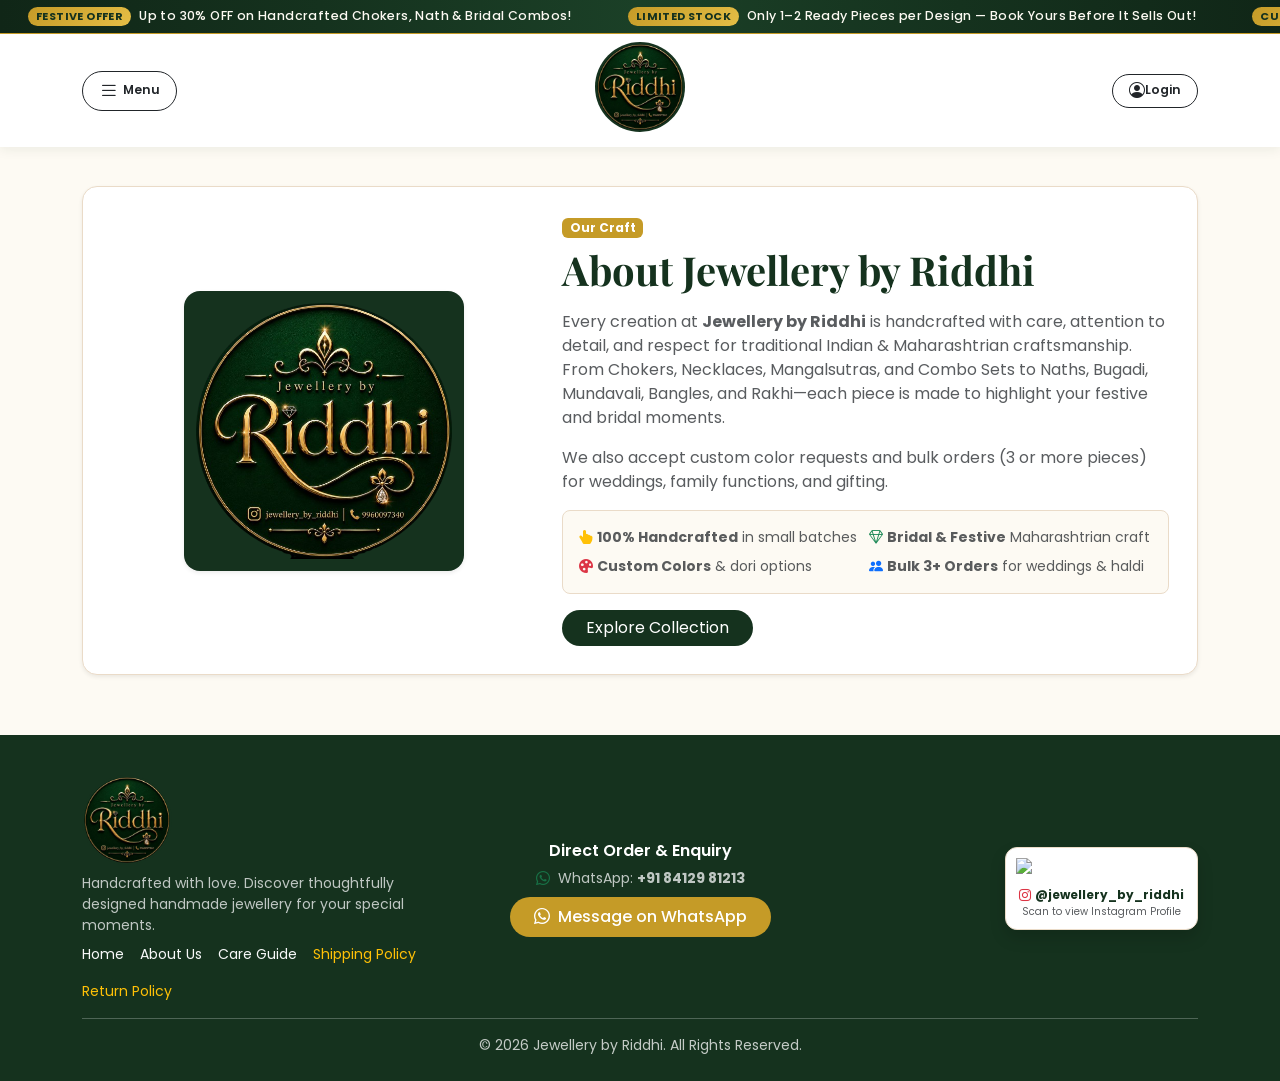
==== commit 3a13862d: "Add files via upload" ====
--- a/about.html
+++ b/about.html
@@ -60,12 +60,23 @@
           </div>
         </div>
 
-        <!-- Right: Customer Mobile Login Only (Desktop & Mobile) -->
+        <!-- Right: Customer Mobile Login & Profile Menu -->
         <div class="nav-right-slot d-flex align-items-center gap-1 gap-md-2">
-          <button id="navCustAccountBtn" class="btn btn-outline-dark btn-sm px-2 px-md-3 py-1 d-flex align-items-center gap-1 rounded-pill" onclick="handleCustomerAccountBtnClick()" title="Customer Mobile Login">
-            <i class="bi bi-person-circle fs-6"></i>
-            <span id="navCustAccountLabel" class="small fw-semibold">Login</span>
-          </button>
+          <div class="profile-account-wrap">
+            <button id="navCustAccountBtn" type="button" class="btn btn-outline-dark btn-sm px-2 px-md-3 py-1 d-flex align-items-center rounded-pill" onclick="handleCustomerAccountBtnClick(event)" title="Customer Mobile Login">
+              <i class="bi bi-person-circle fs-6"></i>
+              <span id="navCustAccountLabel" class="small fw-semibold">Login</span>
+            </button>
+            <div id="headerProfileDropdown" class="profile-account-menu d-none">
+              <div class="px-2 py-1 border-bottom mb-1 small">
+                <div class="text-muted" style="font-size:10px;">Logged In Mobile</div>
+                <div class="fw-bold text-dark" id="headerProfileMobileText">+91 00000 00000</div>
+              </div>
+              <button type="button" class="btn btn-outline-danger btn-sm w-100 rounded-2 py-1 px-2 fw-semibold" style="font-size:12px;" onclick="closeHeaderProfileMenu(); logoutCustomerMobileSession()">
+                <i class="bi bi-box-arrow-right me-1"></i> Logout
+              </button>
+            </div>
+          </div>
         </div>
       </div>
     </div>
@@ -108,31 +119,31 @@
         <ul class="list-group list-group-flush mb-3">
           <li class="list-group-item bg-transparent">
             <a href="javascript:void(0)" class="text-decoration-none text-dark fw-semibold" onclick="navigateTo('home')" data-bs-dismiss="offcanvas">
-              <i class="bi bi-house-door me-2"></i>Home
+              <i class="bi bi-house-door-fill text-success me-2"></i>Home
             </a>
           </li>
           <li class="list-group-item bg-transparent">
             <a href="javascript:void(0)" class="text-decoration-none text-dark fw-semibold" onclick="openProductsView('All')" data-bs-dismiss="offcanvas">
-              <i class="bi bi-grid me-2"></i>All Products (Filter)
+              <i class="bi bi-grid-fill text-primary me-2"></i>All Products (Filter)
             </a>
           </li>
           <li class="list-group-item bg-transparent d-flex justify-content-between align-items-center">
             <a href="javascript:void(0)" class="text-decoration-none text-dark fw-semibold flex-grow-1" onclick="openFavoritesView()" data-bs-dismiss="offcanvas">
               <i class="bi bi-heart-fill text-danger me-2"></i>My Favorites
             </a>
-            <span id="navFavCount" class="badge rounded-pill bg-danger d-none">0</span>
+            <span id="navFavCount" class="badge rounded-pill bg-danger">0</span>
           </li>
           <li class="list-group-item bg-transparent d-flex justify-content-between align-items-center">
             <a href="javascript:void(0)" class="text-decoration-none text-dark fw-semibold flex-grow-1" data-bs-toggle="offcanvas" data-bs-target="#myOrdersOffcanvas" onclick="switchCustomerActivityTab('orders')">
               <i class="bi bi-receipt-cutoff text-success me-2"></i>My Orders
             </a>
-            <span id="navOrdersCount" class="badge rounded-pill bg-success d-none">0</span>
+            <span id="navOrdersCount" class="badge rounded-pill bg-success">0</span>
           </li>
           <li class="list-group-item bg-transparent d-flex justify-content-between align-items-center">
             <a href="javascript:void(0)" class="text-decoration-none text-dark fw-semibold flex-grow-1" data-bs-toggle="offcanvas" data-bs-target="#myOrdersOffcanvas" onclick="switchCustomerActivityTab('enquiries')">
               <i class="bi bi-chat-dots-fill text-warning me-2"></i>My Enquiries
             </a>
-            <span id="navEnquiriesCount" class="badge rounded-pill bg-danger d-none">0</span>
+            <span id="navEnquiriesCount" class="badge rounded-pill bg-danger">0</span>
           </li>
           <li class="list-group-item bg-transparent d-flex justify-content-between align-items-center">
             <a href="javascript:void(0)" class="text-decoration-none text-dark fw-semibold flex-grow-1" data-bs-toggle="offcanvas" data-bs-target="#cartOffcanvas">
@@ -142,31 +153,37 @@
           </li>
           <li class="list-group-item bg-transparent">
             <a href="about.html" class="text-decoration-none text-dark fw-semibold">
-              <i class="bi bi-info-circle me-2"></i>About Us
+              <i class="bi bi-info-circle-fill text-info me-2"></i>About Us
             </a>
           </li>
           <li class="list-group-item bg-transparent">
             <a href="care-guide.html" class="text-decoration-none text-dark fw-semibold">
-              <i class="bi bi-stars me-2"></i>Care Guide
+              <i class="bi bi-stars text-warning me-2"></i>Care Guide
             </a>
           </li>
           <li class="list-group-item bg-transparent">
             <a href="shipping-policy.html" class="text-decoration-none text-dark fw-semibold">
-              <i class="bi bi-truck me-2"></i>Shipping Policy
+              <i class="bi bi-truck text-primary me-2"></i>Shipping Policy
             </a>
           </li>
           <li class="list-group-item bg-transparent">
             <a href="javascript:void(0)" class="text-decoration-none text-dark fw-semibold" onclick="openPolicyModal('return')" data-bs-dismiss="offcanvas">
-              <i class="bi bi-arrow-counterclockwise me-2"></i>Return Policy
+              <i class="bi bi-arrow-counterclockwise text-danger me-2"></i>Return Policy
             </a>
           </li>
         </ul>
-
-        <h6 class="fw-bold px-3 mb-2 text-uppercase small" style="color: var(--accent-gold); letter-spacing: 1px;">All Categories</h6>
-        <div class="list-group list-group-flush px-2 mb-3" id="sidebarCategoryList" style="max-height: 220px; overflow-y: auto;"></div>
-      </div>
-
+      </div>
       <div class="text-center border-top pt-3">
+        <div class="p-2 mb-3 rounded-3 bg-white border shadow-sm">
+          <div class="fw-semibold small mb-1" style="color: var(--primary-green);">Direct Order &amp; Enquiry</div>
+          <div class="small mb-2">
+            <i class="bi bi-telephone-fill text-success me-1"></i>
+            <a href="tel:+918412981213" class="fw-bold text-dark text-decoration-none">+91 84129 81213</a>
+          </div>
+          <a href="https://wa.me/918412981213?text=Hello%20Jewellery%20by%20Riddhi!%20I%20have%20an%20enquiry." target="_blank" class="btn btn-green btn-sm w-100 rounded-pill py-1 fw-semibold">
+            <i class="bi bi-whatsapp me-1"></i> Message on WhatsApp
+          </a>
+        </div>
         <p class="small fw-semibold mb-2" style="color: var(--primary-green);">Follow Us on Instagram</p>
         <div class="qr-box shadow-sm">
           <img src="https://api.qrserver.com/v1/create-qr-code/?size=150x150&data=https://www.instagram.com/jewellery_by_riddhi/" alt="Instagram QR">
@@ -179,6 +196,7 @@
         </div>
       </div>
     </div>
+  </div>
   </div>
 
   <!-- LEFT SIDEBAR MENU (offcanvas-start) -->
@@ -218,31 +236,31 @@
         <ul class="list-group list-group-flush mb-3">
           <li class="list-group-item bg-transparent">
             <a href="javascript:void(0)" class="text-decoration-none text-dark fw-semibold" onclick="navigateTo('home')" data-bs-dismiss="offcanvas">
-              <i class="bi bi-house-door me-2"></i>Home
+              <i class="bi bi-house-door-fill text-success me-2"></i>Home
             </a>
           </li>
           <li class="list-group-item bg-transparent">
             <a href="javascript:void(0)" class="text-decoration-none text-dark fw-semibold" onclick="openProductsView('All')" data-bs-dismiss="offcanvas">
-              <i class="bi bi-grid me-2"></i>All Products (Filter)
+              <i class="bi bi-grid-fill text-primary me-2"></i>All Products (Filter)
             </a>
           </li>
           <li class="list-group-item bg-transparent d-flex justify-content-between align-items-center">
             <a href="javascript:void(0)" class="text-decoration-none text-dark fw-semibold flex-grow-1" onclick="openFavoritesView()" data-bs-dismiss="offcanvas">
               <i class="bi bi-heart-fill text-danger me-2"></i>My Favorites
             </a>
-            <span id="navFavCount" class="badge rounded-pill bg-danger d-none">0</span>
+            <span id="navFavCount" class="badge rounded-pill bg-danger">0</span>
           </li>
           <li class="list-group-item bg-transparent d-flex justify-content-between align-items-center">
             <a href="javascript:void(0)" class="text-decoration-none text-dark fw-semibold flex-grow-1" data-bs-toggle="offcanvas" data-bs-target="#myOrdersOffcanvas" onclick="switchCustomerActivityTab('orders')">
               <i class="bi bi-receipt-cutoff text-success me-2"></i>My Orders
             </a>
-            <span id="navOrdersCount" class="badge rounded-pill bg-success d-none">0</span>
+            <span id="navOrdersCount" class="badge rounded-pill bg-success">0</span>
           </li>
           <li class="list-group-item bg-transparent d-flex justify-content-between align-items-center">
             <a href="javascript:void(0)" class="text-decoration-none text-dark fw-semibold flex-grow-1" data-bs-toggle="offcanvas" data-bs-target="#myOrdersOffcanvas" onclick="switchCustomerActivityTab('enquiries')">
               <i class="bi bi-chat-dots-fill text-warning me-2"></i>My Enquiries
             </a>
-            <span id="navEnquiriesCount" class="badge rounded-pill bg-danger d-none">0</span>
+            <span id="navEnquiriesCount" class="badge rounded-pill bg-danger">0</span>
           </li>
           <li class="list-group-item bg-transparent d-flex justify-content-between align-items-center">
             <a href="javascript:void(0)" class="text-decoration-none text-dark fw-semibold flex-grow-1" data-bs-toggle="offcanvas" data-bs-target="#cartOffcanvas">
@@ -252,31 +270,37 @@
           </li>
           <li class="list-group-item bg-transparent">
             <a href="about.html" class="text-decoration-none text-dark fw-semibold">
-              <i class="bi bi-info-circle me-2"></i>About Us
+              <i class="bi bi-info-circle-fill text-info me-2"></i>About Us
             </a>
           </li>
           <li class="list-group-item bg-transparent">
             <a href="care-guide.html" class="text-decoration-none text-dark fw-semibold">
-              <i class="bi bi-stars me-2"></i>Care Guide
+              <i class="bi bi-stars text-warning me-2"></i>Care Guide
             </a>
           </li>
           <li class="list-group-item bg-transparent">
             <a href="shipping-policy.html" class="text-decoration-none text-dark fw-semibold">
-              <i class="bi bi-truck me-2"></i>Shipping Policy
+              <i class="bi bi-truck text-primary me-2"></i>Shipping Policy
             </a>
           </li>
           <li class="list-group-item bg-transparent">
             <a href="return-policy.html" class="text-decoration-none text-dark fw-semibold">
-              <i class="bi bi-arrow-counterclockwise me-2"></i>Return Policy
+              <i class="bi bi-arrow-counterclockwise text-danger me-2"></i>Return Policy
             </a>
           </li>
         </ul>
-
-        <h6 class="fw-bold px-3 mb-2 text-uppercase small" style="color: var(--accent-gold); letter-spacing: 1px;">All Categories</h6>
-        <div class="list-group list-group-flush px-2 mb-3" id="sidebarCategoryList" style="max-height: 220px; overflow-y: auto;"></div>
-      </div>
-
+      </div>
       <div class="text-center border-top pt-3">
+        <div class="p-2 mb-3 rounded-3 bg-white border shadow-sm">
+          <div class="fw-semibold small mb-1" style="color: var(--primary-green);">Direct Order &amp; Enquiry</div>
+          <div class="small mb-2">
+            <i class="bi bi-telephone-fill text-success me-1"></i>
+            <a href="tel:+918412981213" class="fw-bold text-dark text-decoration-none">+91 84129 81213</a>
+          </div>
+          <a href="https://wa.me/918412981213?text=Hello%20Jewellery%20by%20Riddhi!%20I%20have%20an%20enquiry." target="_blank" class="btn btn-green btn-sm w-100 rounded-pill py-1 fw-semibold">
+            <i class="bi bi-whatsapp me-1"></i> Message on WhatsApp
+          </a>
+        </div>
         <p class="small fw-semibold mb-2" style="color: var(--primary-green);">Follow Us on Instagram</p>
         <div class="qr-box shadow-sm">
           <img src="https://api.qrserver.com/v1/create-qr-code/?size=150x150&data=https://www.instagram.com/jewellery_by_riddhi/" alt="Instagram QR">
@@ -289,6 +313,7 @@
         </div>
       </div>
     </div>
+  </div>
   </div>
 
   <section class="container my-5">
@@ -346,7 +371,7 @@
     </div>
   </div>
 
-  <!-- MY ORDERS OFFCANVAS (TWO TABS: MY ORDERS & MY ENQUIRIES + FILTERS) -->
+<!-- MY ORDERS OFFCANVAS (TWO TABS: MY ORDERS & MY ENQUIRIES + FILTERS) -->
   <div class="offcanvas offcanvas-end" tabindex="-1" id="myOrdersOffcanvas">
     <div class="offcanvas-header" style="background-color: var(--primary-green); color: #fff;">
       <h5 class="offcanvas-title brand-font"><i class="bi bi-receipt-cutoff me-2"></i>My Placed Orders</h5>
@@ -354,19 +379,6 @@
     </div>
     <div class="offcanvas-body d-flex flex-column justify-content-between" style="background-color: var(--cream-bg);">
       <div>
-        <!-- CUSTOMER MOBILE SYNC BAR INSIDE MY ORDERS DRAWER -->
-        <div id="drawerCustSyncBanner" class="p-2 mb-2 rounded-3 bg-white border d-flex justify-content-between align-items-center gap-2">
-          <div class="small" style="font-size: 11px;">
-            <span id="drawerCustStatusText" class="text-muted">Login with mobile no. to load orders from all devices</span>
-          </div>
-          <button type="button" id="drawerCustLoginBtn" class="btn btn-green btn-sm py-0 px-2 rounded-pill text-nowrap" style="font-size: 11px;" onclick="openCustomerMobileLoginModal()">
-            <i class="bi bi-phone me-1"></i>Login
-          </button>
-          <button type="button" id="drawerCustLogoutBtn" class="btn btn-outline-danger btn-sm py-0 px-2 rounded-pill text-nowrap d-none" style="font-size: 11px;" onclick="logoutCustomerMobileSession()">
-            Logout
-          </button>
-        </div>
-
         <!-- TWO SEPARATE TABS FOR CUSTOMER: MY ORDERS & MY ENQUIRIES -->
         <ul class="nav nav-pills nav-fill mb-3 bg-white p-1 rounded-pill shadow-sm border" id="customerActivityTabs" role="tablist">
           <li class="nav-item" role="presentation">
@@ -461,7 +473,6 @@
       </div>
     </div>
   </div>
-
   <!-- CUSTOMER MOBILE-ONLY LOGIN MODAL (Jewellery by Riddhi) -->
   <div class="modal fade" id="customerMobileLoginModal" tabindex="-1" aria-hidden="true">
     <div class="modal-dialog modal-dialog-centered modal-sm">
@@ -543,15 +554,14 @@
         <div class="col-md-4">
           <div class="d-flex align-items-center justify-content-center justify-content-md-start gap-2 mb-2">
             <img src="assets/logo.png" alt="Jewellery by Riddhi" class="brand-logo-img">
-            <h4 class="brand-font fw-bold m-0" style="color: var(--accent-gold);">Jewellery by Riddhi</h4>
           </div>
           <p class="small text-light opacity-75 mb-2">Handcrafted with love. Discover thoughtfully designed handmade jewellery for your special moments.</p>
           <div class="d-flex justify-content-center justify-content-md-start gap-3 small flex-wrap">
             <a href="index.html" class="text-light text-decoration-none">Home</a>
             <a href="about.html" class="text-light text-decoration-none">About Us</a>
             <a href="care-guide.html" class="text-light text-decoration-none">Care Guide</a>
-            <a href="javascript:void(0)" class="text-warning text-decoration-none" onclick="openPolicyModal('shipping')">Shipping Policy</a>
-            <a href="javascript:void(0)" class="text-warning text-decoration-none" onclick="openPolicyModal('return')">Return Policy</a>
+            <a href="shipping-policy.html" class="text-warning text-decoration-none">Shipping Policy</a>
+            <a href="return-policy.html" class="text-warning text-decoration-none">Return Policy</a>
           </div>
         </div>
 
--- a/css/style.css
+++ b/css/style.css
@@ -751,3 +751,143 @@
 .btn.rounded-square {
   border-radius: 4px !important;
 }
+
+
+/* ==========================================
+   V44: TRUE FIXED TOP HEADER + RESPONSIVE CART + PROFILE POPOVER
+   ========================================== */
+.offer-marquee-bar {
+  position: fixed !important;
+  top: 0 !important;
+  left: 0 !important;
+  right: 0 !important;
+  width: 100% !important;
+  z-index: 1045 !important;
+}
+
+.navbar,
+.navbar.sticky-top,
+.navbar.fixed-top {
+  position: fixed !important;
+  top: 34px !important;
+  left: 0 !important;
+  right: 0 !important;
+  width: 100% !important;
+  z-index: 1040 !important;
+}
+
+body {
+  padding-top: 138px !important;
+}
+
+@media (max-width: 576px) {
+  .navbar,
+  .navbar.sticky-top,
+  .navbar.fixed-top {
+    top: 28px !important;
+  }
+  body {
+    padding-top: 104px !important;
+  }
+}
+
+.admin-top-bar.sticky-top {
+  position: fixed !important;
+  top: 0 !important;
+  left: 0 !important;
+  right: 0 !important;
+  width: 100% !important;
+  z-index: 1045 !important;
+}
+
+body:has(.admin-top-bar.sticky-top) {
+  padding-top: 76px !important;
+}
+
+@media (max-width: 767.98px) {
+  body:has(.admin-top-bar.sticky-top) {
+    padding-top: 118px !important;
+  }
+}
+
+/* Responsive Shopping Cart Offcanvas */
+#cartOffcanvas.offcanvas-end {
+  width: min(430px, 100vw) !important;
+  max-width: 100vw !important;
+}
+
+#cartOffcanvas .offcanvas-body {
+  overflow-x: hidden;
+}
+
+#cartItemsContainer .card-body {
+  flex-wrap: wrap;
+}
+
+@media (max-width: 576px) {
+  #cartOffcanvas.offcanvas-end {
+    width: 100vw !important;
+    max-width: 100vw !important;
+  }
+  #cartOffcanvas .offcanvas-body {
+    padding: 12px !important;
+  }
+  #cartItemsContainer .card-body {
+    gap: 8px !important;
+  }
+  #cartItemsContainer .card-body > img {
+    width: 52px !important;
+    height: 52px !important;
+  }
+}
+
+/* Profile Account Action Popover/Menu */
+.profile-account-wrap {
+  position: relative;
+}
+
+.profile-account-menu {
+  position: absolute;
+  top: calc(100% + 6px);
+  right: 0;
+  min-width: 195px;
+  background: #ffffff;
+  border: 1.5px solid var(--accent-gold);
+  border-radius: 12px;
+  box-shadow: 0 10px 26px rgba(21, 50, 30, 0.18);
+  padding: 8px;
+  z-index: 1065;
+}
+
+
+/* ==========================================
+   V46: CITY DROPDOWN SQUARE + OFFER CARD THEMES
+   ========================================== */
+.city-dropdown-btn,
+.city-autocomplete-wrap .btn {
+  border-radius: 4px !important;
+}
+
+.offer-highlight-card.theme-royal-green {
+  background: linear-gradient(135deg, #102b19 0%, #1f4d2e 100%) !important;
+  border-color: #e6c35c !important;
+  color: #ffffff !important;
+}
+
+.offer-highlight-card.theme-festive-gold {
+  background: linear-gradient(135deg, #5c3d06 0%, #9c6b12 55%, #c59b27 100%) !important;
+  border-color: #fff0b3 !important;
+  color: #ffffff !important;
+}
+
+.offer-highlight-card.theme-bridal-rose {
+  background: linear-gradient(135deg, #591329 0%, #8f1d40 60%, #b82d57 100%) !important;
+  border-color: #ffd6e2 !important;
+  color: #ffffff !important;
+}
+
+.offer-highlight-card.theme-soft-cream {
+  background: linear-gradient(135deg, #fffdf8 0%, #f7ead4 100%) !important;
+  border-color: #c59b27 !important;
+  color: #15321e !important;
+}
